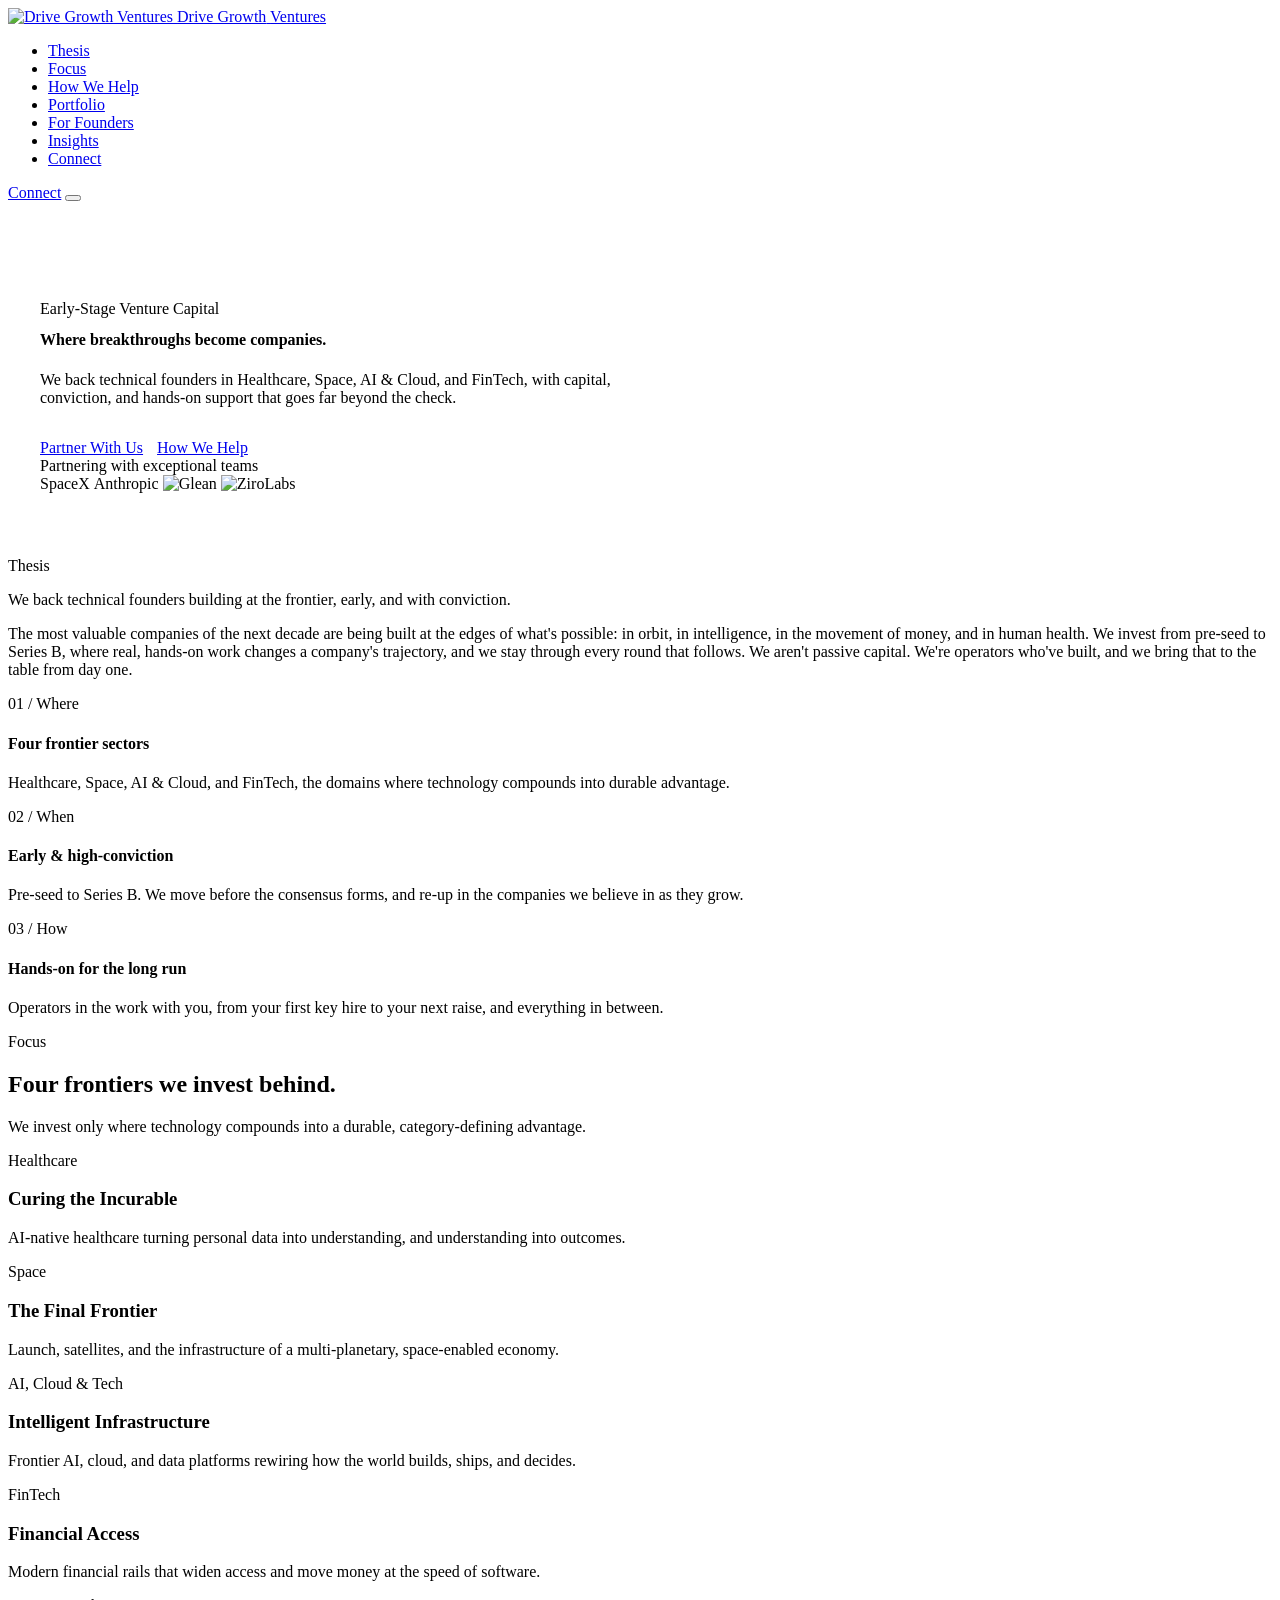
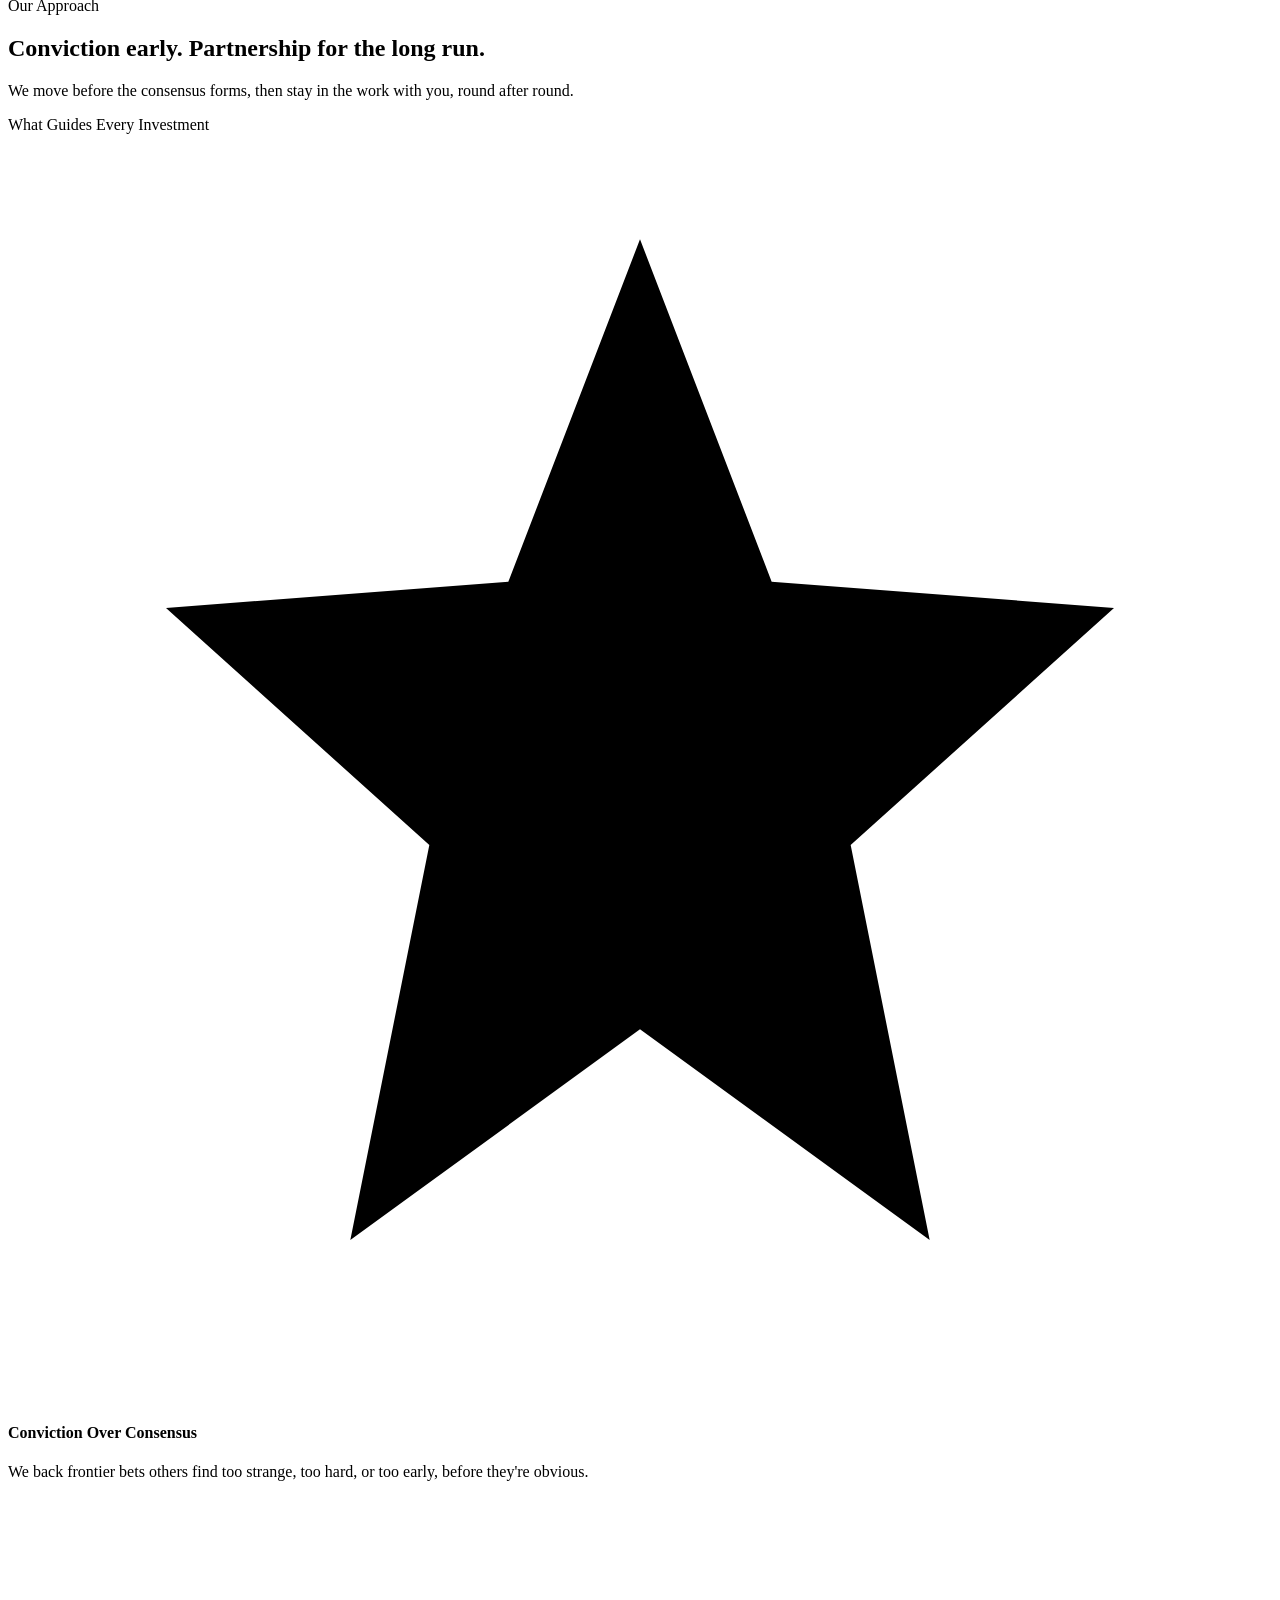
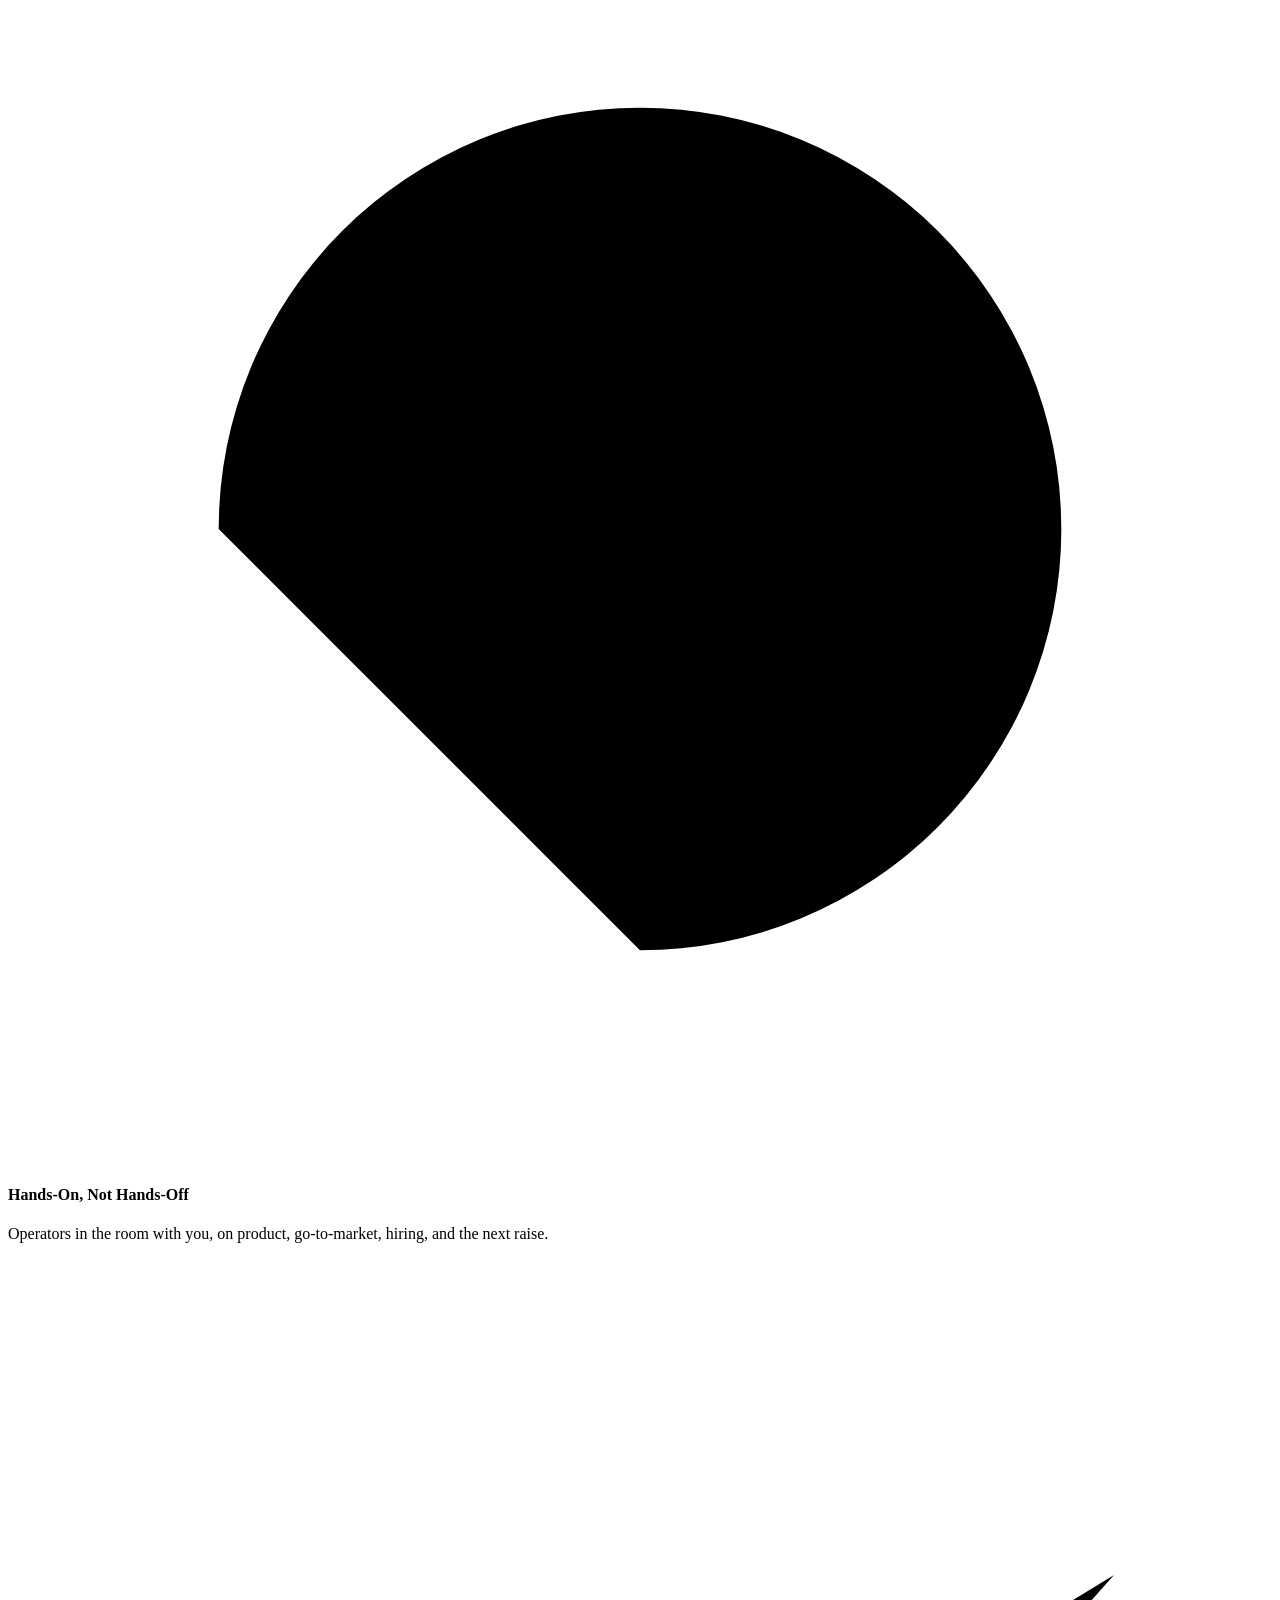
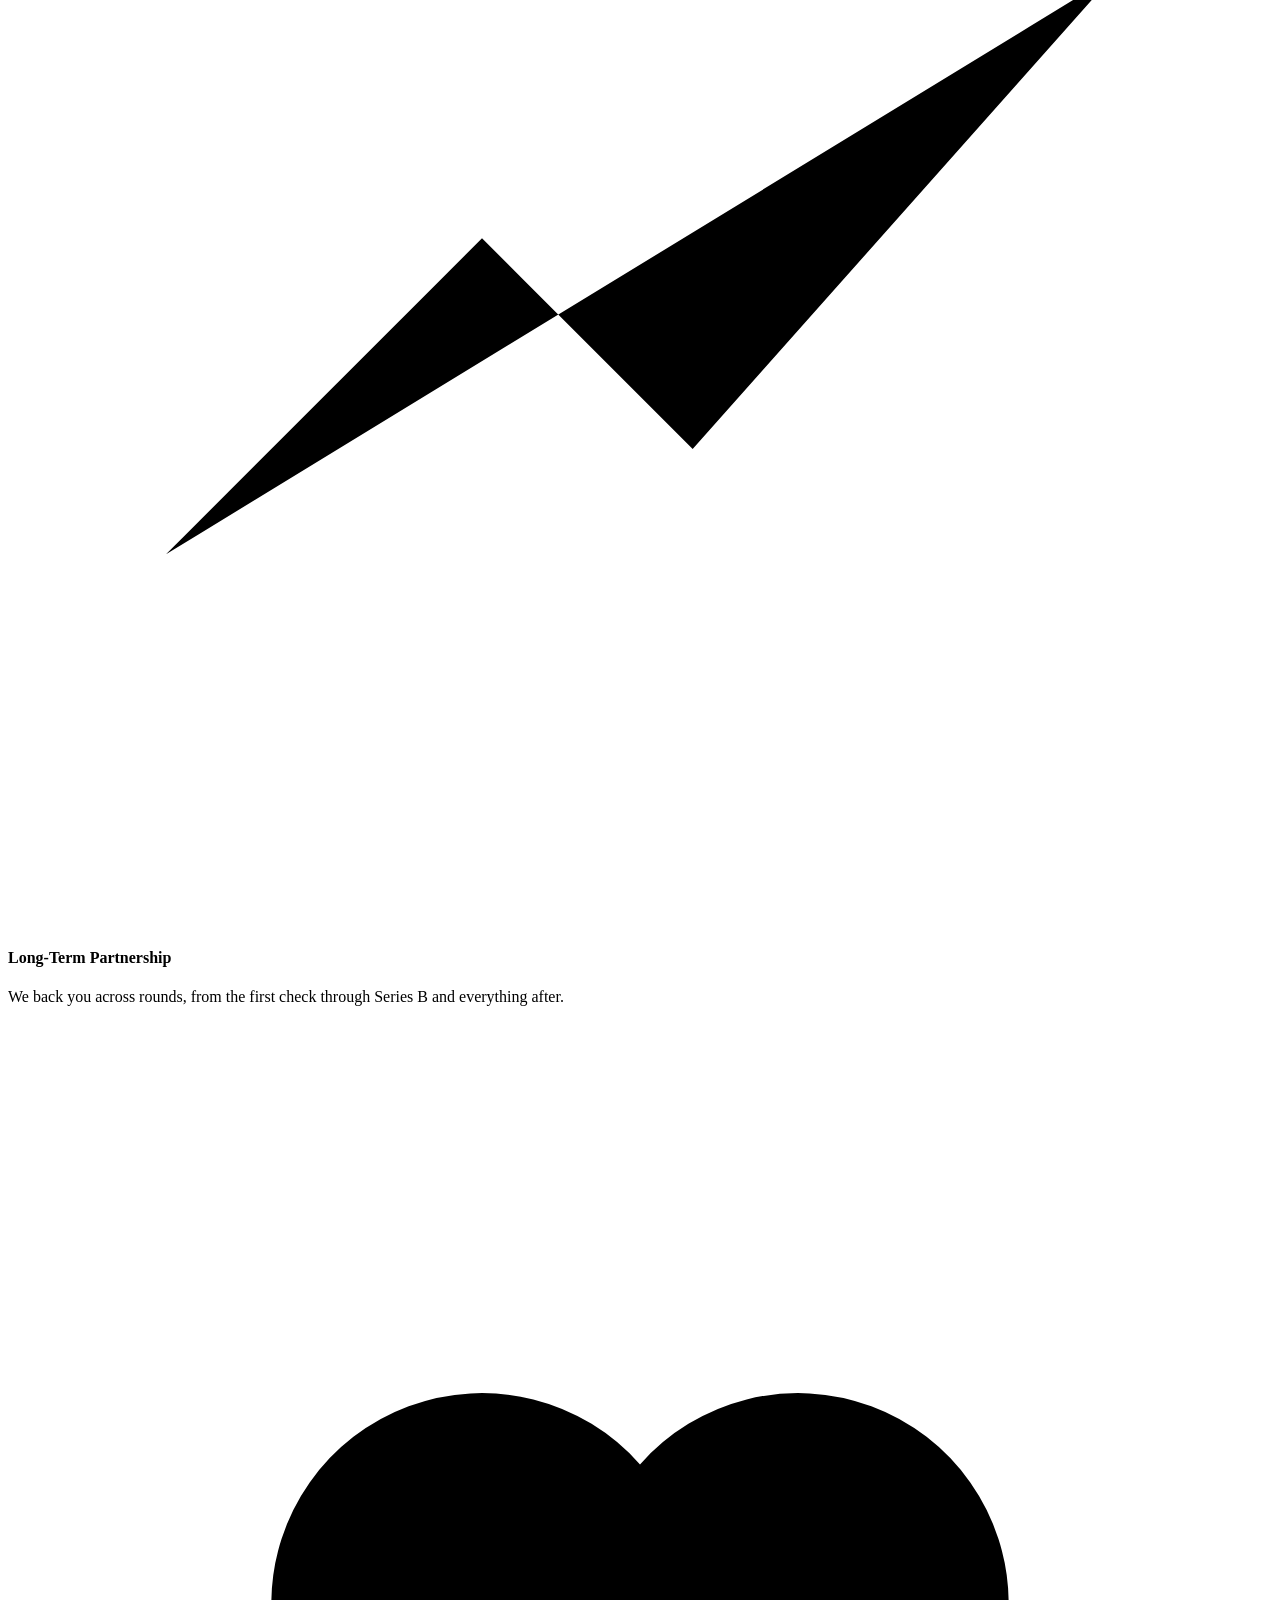
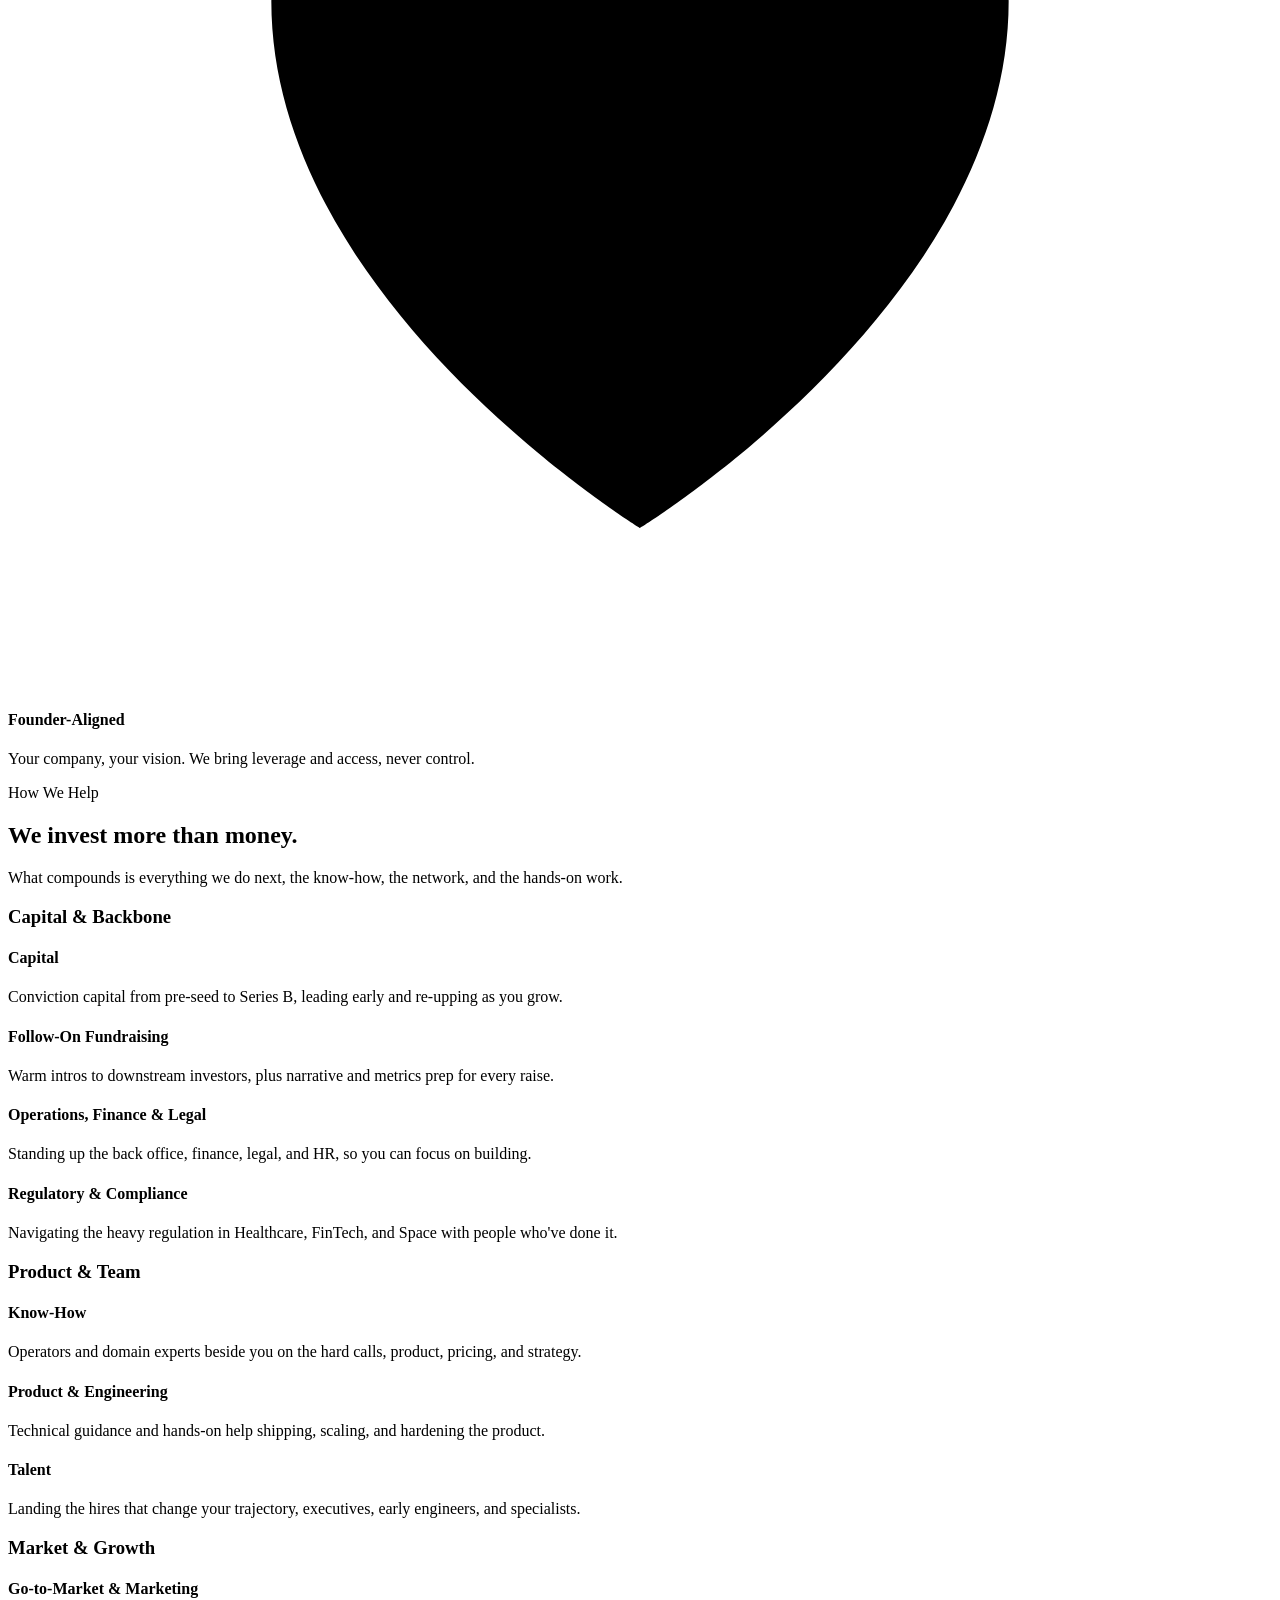
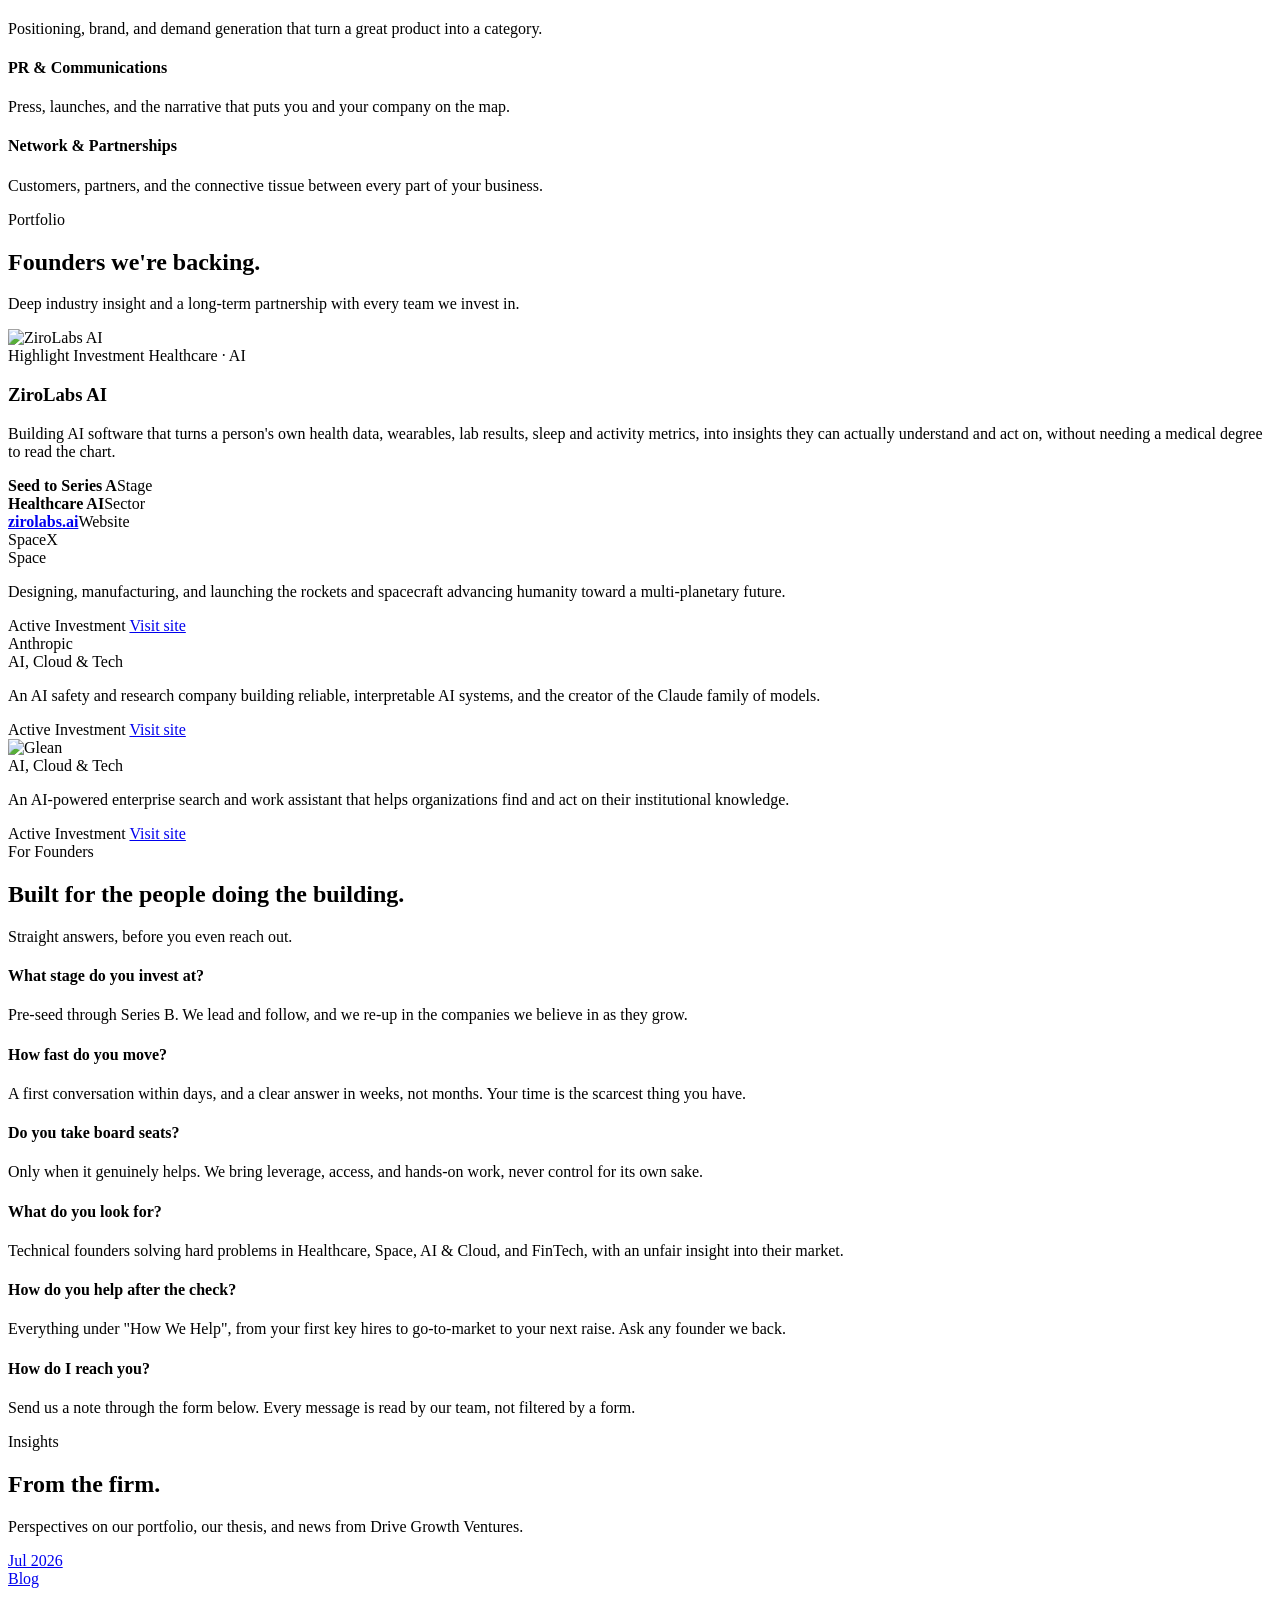
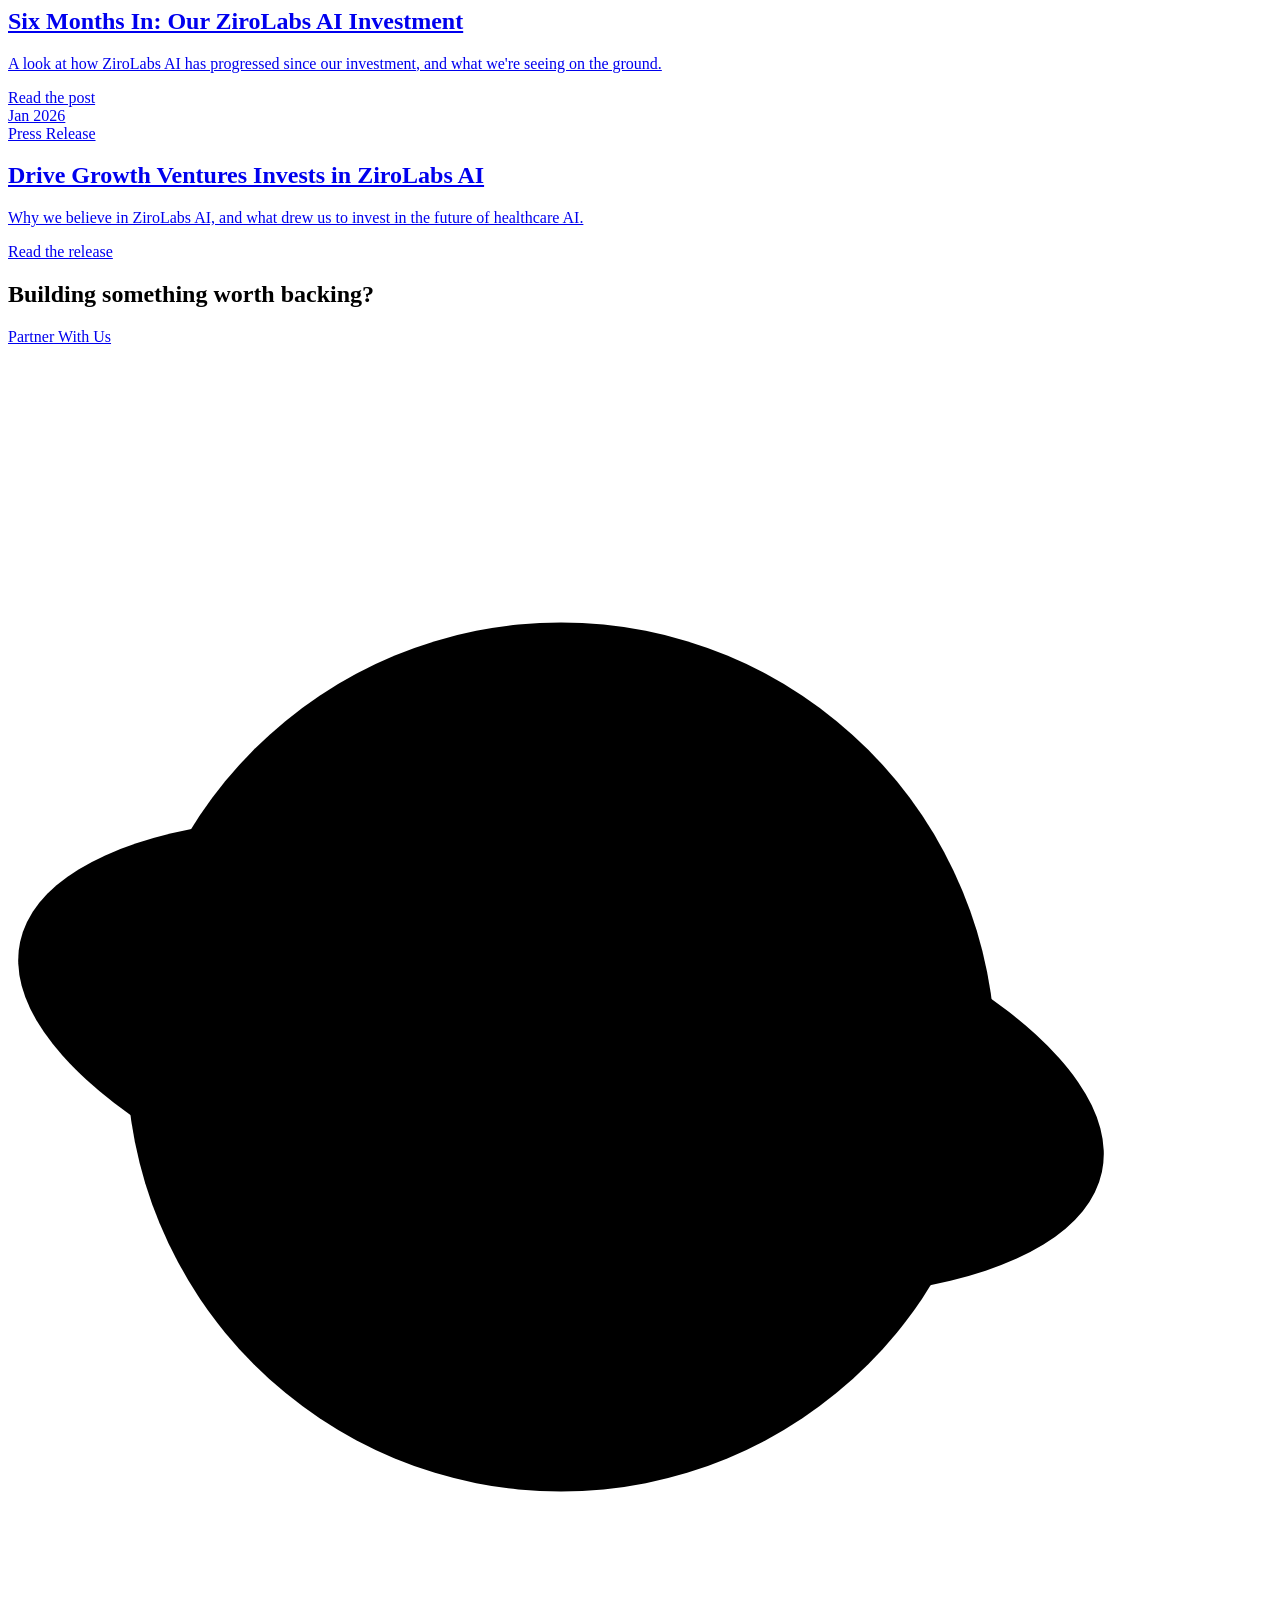
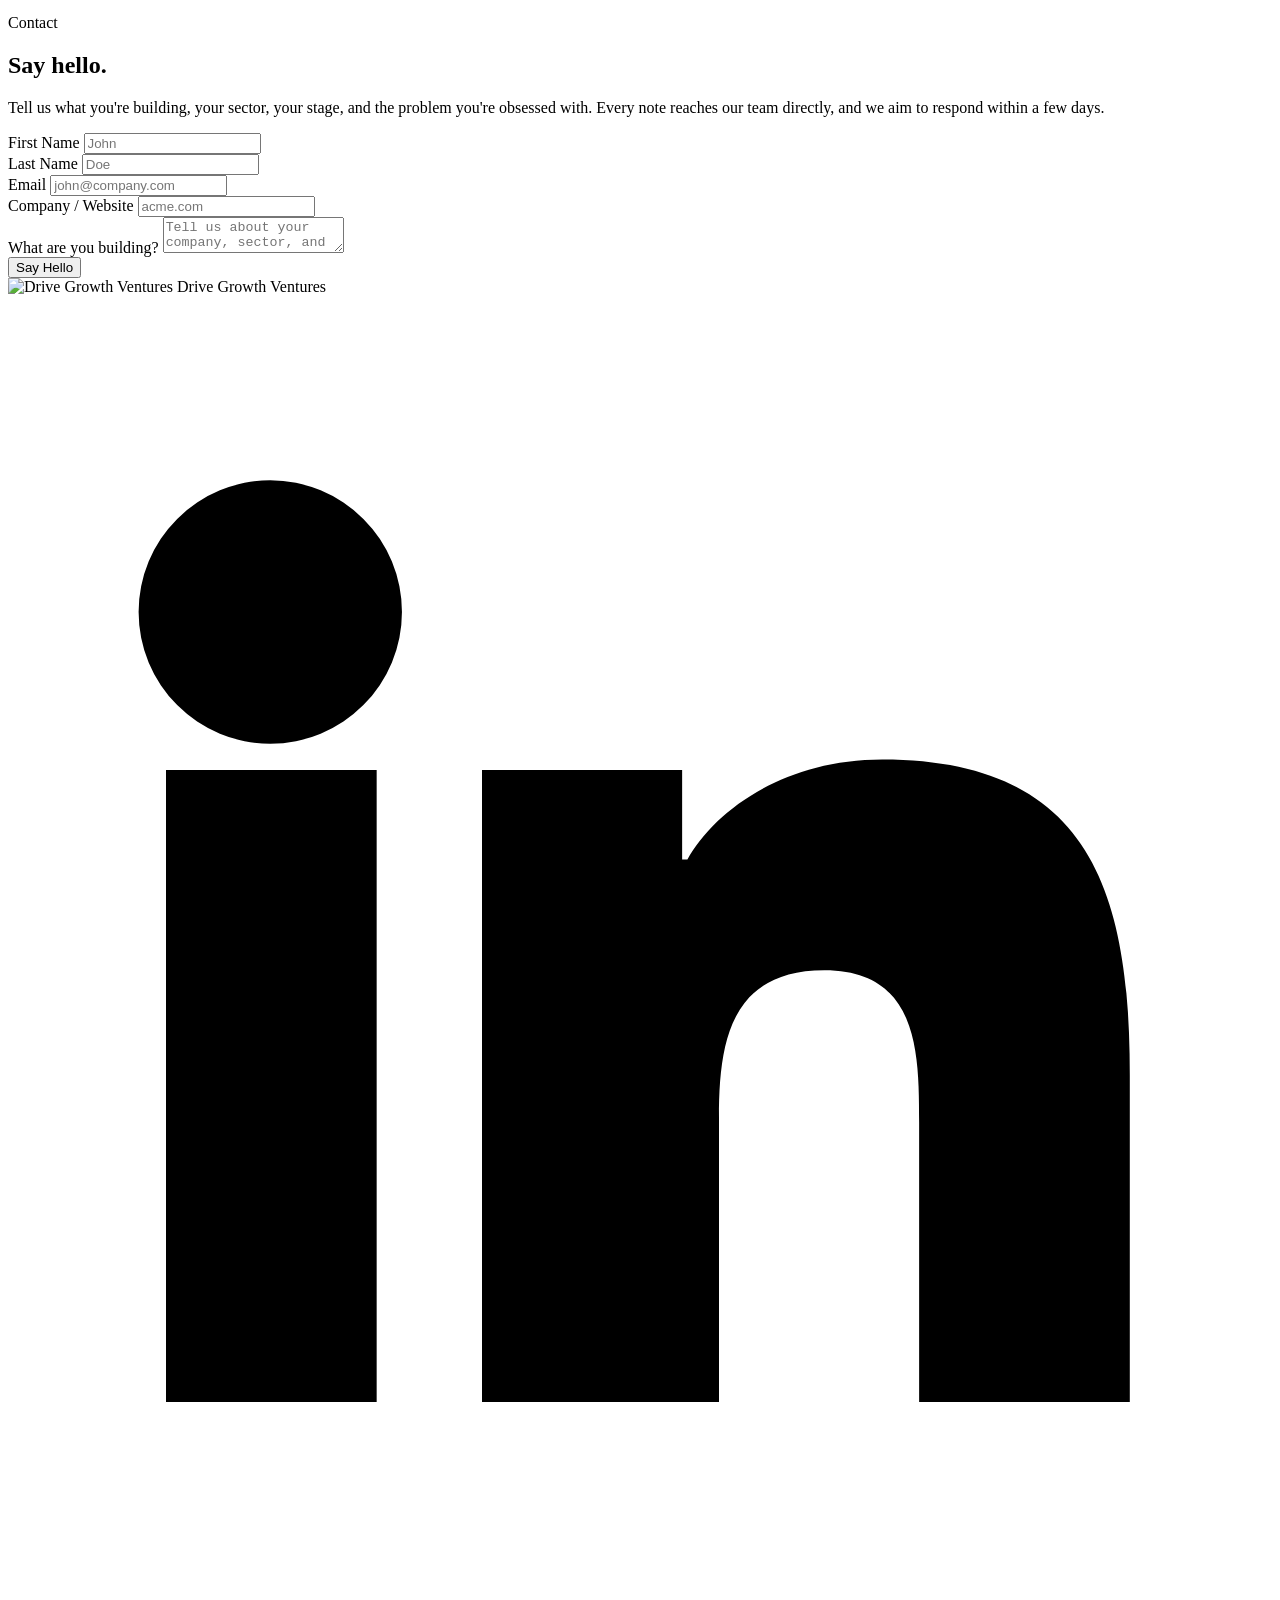
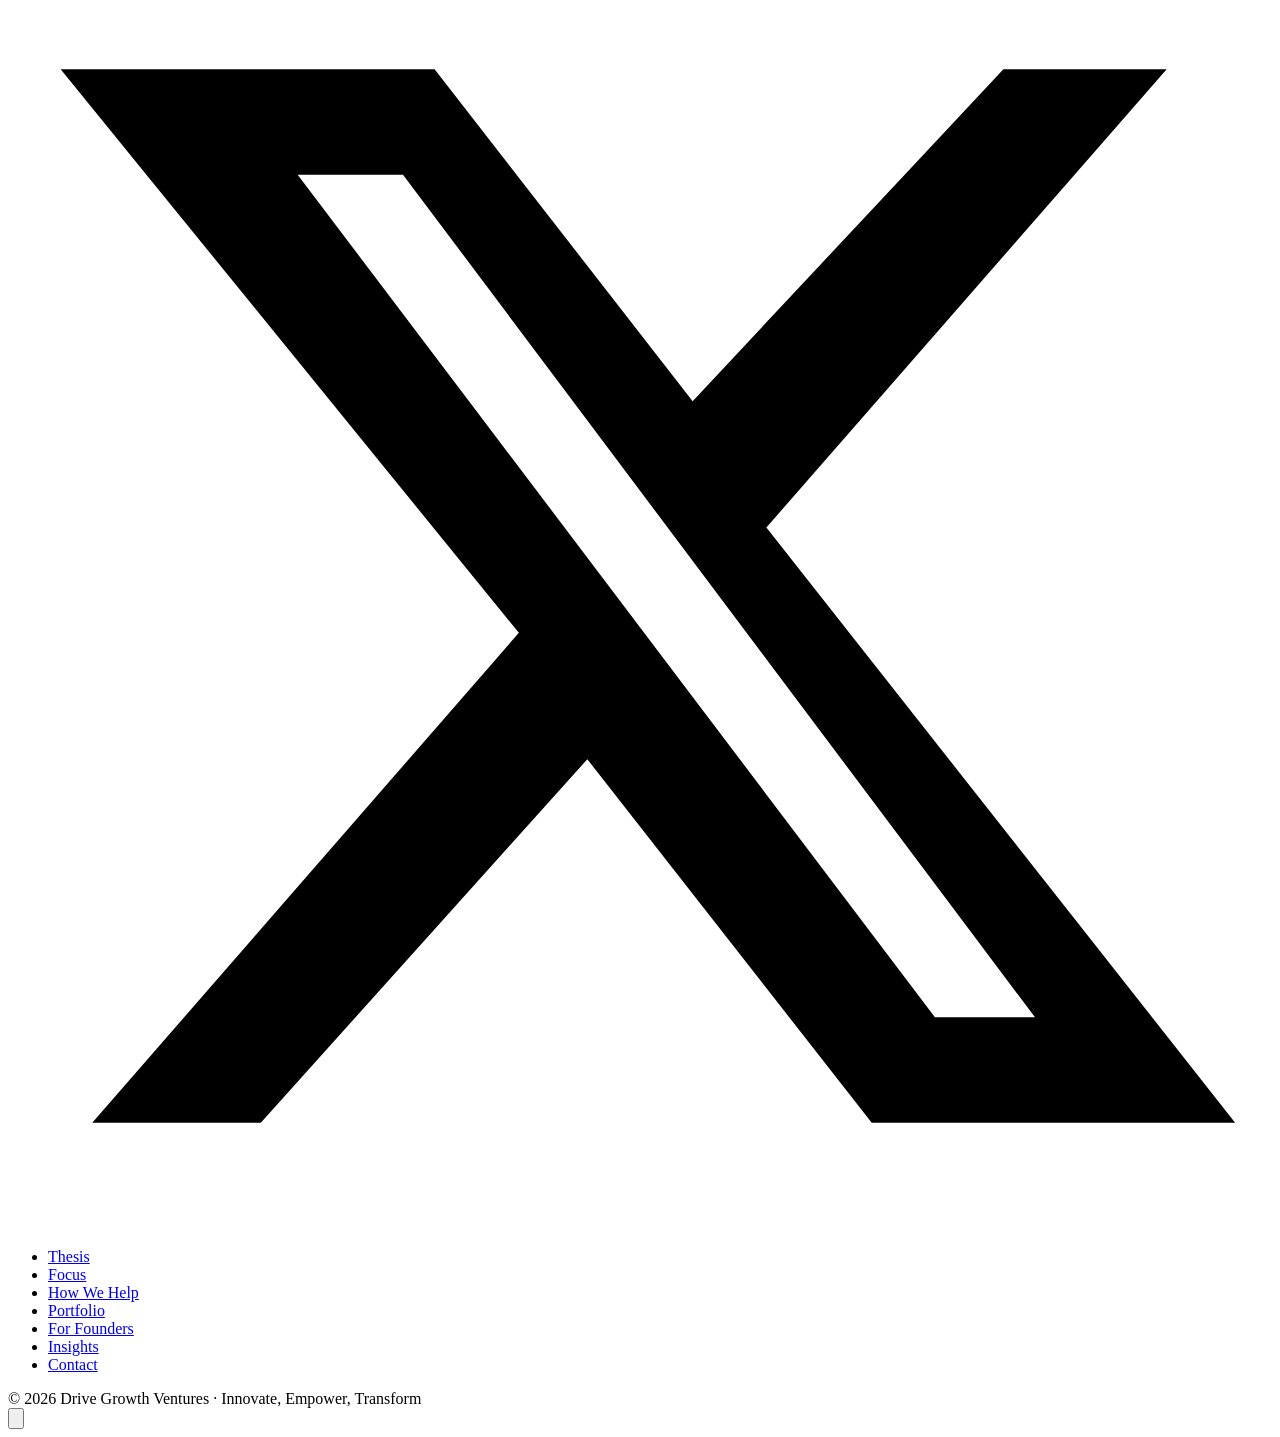
==== index.html @ 3be0151d "Auto-restore Vercel analytics script" ====
<!DOCTYPE html>
<html lang="en" data-theme="light"><head><meta charset="UTF-8">
<meta name="viewport" content="width=device-width, initial-scale=1.0">
<title>Drive Growth Ventures | Early-Stage Venture Capital</title>
<meta name="description" content="Drive Growth Ventures is an early-stage venture capital firm backing technical founders in Healthcare, Space, AI & Cloud, and FinTech, with capital, conviction, and hands-on support far beyond the check.">
<link rel="icon" type="image/png" href="favicon.png">
<link rel="apple-touch-icon" href="favicon.png">
<link rel="preconnect" href="https://fonts.googleapis.com/">
<link rel="preconnect" href="https://fonts.gstatic.com/" crossorigin="">
<link href="https://fonts.googleapis.com/css2?family=Roboto:wght@400;500;600;700;800&display=swap" rel="stylesheet">
<link rel="stylesheet" href="styles.css">
</head>
<body>
<div class="scroll-progress" style="width: 0%;"></div>

<header>
  <nav>
    <a href="#home" class="logo">
      <img src="phoenix.png" alt="Drive Growth Ventures" class="logo-mark">
      <span class="logo-text">
        <span class="l1">Drive Growth</span>
        <span class="l2">Ventures</span>
      </span>
    </a>
    <ul class="nav-links">
      <li><a href="#thesis">Thesis</a></li>
      <li><a href="#focus">Focus</a></li>
      <li><a href="#value">How We Help</a></li>
      <li><a href="#portfolio">Portfolio</a></li>
      <li><a href="#founders">For Founders</a></li>
      <li><a href="#insights">Insights</a></li>
      <li class="nav-cta-mobile"><a href="#contact">Connect</a></li>
    </ul>
    <div class="nav-actions">
      <a href="#contact" class="btn btn-outline btn-sm">Connect</a>
      <button class="menu-toggle" id="menuToggle" aria-label="Menu"><span></span></button>
    </div>
  </nav>
</header>

<main>

  <section class="hero" id="home" style="--mx: 70%; --my: 40%;">
    <div class="hero-glow"></div>
    <img class="hero-phoenix" src="phoenix.png" alt="" aria-hidden="true">
    <div class="container" style="padding:80px 32px 64px;">
      <div class="kicker-pill">Early-Stage Venture Capital</div>
      <h1 style="font-size:var(--fs-hero);max-width:740px;margin-bottom:22px;">Where breakthroughs become <span class="accent-grad">companies.</span></h1>
      <p class="lead" style="max-width:600px;margin-bottom:32px;">We back technical founders in Healthcare, Space, AI &amp; Cloud, and FinTech, with capital, conviction, and hands-on support that goes far beyond the check.</p>
      <div style="display:flex;gap:14px;flex-wrap:wrap;">
        <a href="#contact" class="btn btn-primary">Partner With Us</a>
        <a href="#value" class="btn btn-outline">How We Help</a>
      </div>
      <div class="hero-logos">
        <div class="hl-label">Partnering with exceptional teams</div>
        <div class="hl-row">
          <span class="hl-item"><img src="logo-spacex.svg" alt="" style="height:12px"><span class="hl-word">SpaceX</span></span>
          <span class="hl-item"><img src="logo-anthropic.svg" alt="" style="height:18px"><span class="hl-word">Anthropic</span></span>
          <span class="hl-item"><img src="logo-glean.png" alt="Glean" class="hl-glean"></span>
          <span class="hl-item"><img src="logo-zirolabs.png" alt="ZiroLabs" class="hl-ziro"></span>
        </div>
      </div>
    </div>
  </section>

  <section class="thesis" id="thesis">
    <div class="container">
      <div class="kicker"><span class="bar"></span><span>Thesis</span></div>
      <p class="thesis-statement">We back <span class="hl">technical founders</span> building at the frontier, early, and with conviction.</p>
      <p class="thesis-body">The most valuable companies of the next decade are being built at the edges of what's possible: in orbit, in intelligence, in the movement of money, and in human health. We invest from pre-seed to Series B, where real, hands-on work changes a company's trajectory, and we stay through every round that follows. We aren't passive capital. We're operators who've built, and we bring that to the table from day one.</p>
      <div class="thesis-pillars stagger-grid">
        <div class="thesis-pillar">
          <div class="tp-label">01 / Where</div>
          <h4>Four frontier sectors</h4>
          <p>Healthcare, Space, AI &amp; Cloud, and FinTech, the domains where technology compounds into durable advantage.</p>
        </div>
        <div class="thesis-pillar">
          <div class="tp-label">02 / When</div>
          <h4>Early &amp; high-conviction</h4>
          <p>Pre-seed to Series B. We move before the consensus forms, and re-up in the companies we believe in as they grow.</p>
        </div>
        <div class="thesis-pillar">
          <div class="tp-label">03 / How</div>
          <h4>Hands-on for the long run</h4>
          <p>Operators in the work with you, from your first key hire to your next raise, and everything in between.</p>
        </div>
      </div>
    </div>
  </section>

  <section class="about" id="focus" style="border-top:1px solid var(--border);">
    <div class="container">
      <div class="head-row fade-in visible">
        <div>
          <div class="kicker"><span class="bar"></span><span>Focus</span></div>
          <h2 class="section-title">Four frontiers we invest behind.</h2>
        </div>
        <p class="section-sub">We invest only where technology compounds into a durable, category-defining advantage.</p>
      </div>
      <div class="focus-grid stagger-grid">
        <div class="focus-cell tilt">
          <div class="focus-cell-media" style="background-image:url('https://images.unsplash.com/photo-1685997180450-242a65624238?fm=jpg&q=80&w=900&auto=format&fit=crop');"></div>
          <div class="focus-cell-inner">
            <div class="fc-label">Healthcare</div>
            <h3>Curing the Incurable</h3>
            <p>AI-native healthcare turning personal data into understanding, and understanding into outcomes.</p>
          </div>
        </div>
        <div class="focus-cell tilt">
          <div class="focus-cell-media" style="background-image:url('https://images.unsplash.com/photo-1457364887197-9150188c107b?fm=jpg&q=80&w=900&auto=format&fit=crop');"></div>
          <div class="focus-cell-inner">
            <div class="fc-label">Space</div>
            <h3>The Final Frontier</h3>
            <p>Launch, satellites, and the infrastructure of a multi-planetary, space-enabled economy.</p>
          </div>
        </div>
        <div class="focus-cell tilt">
          <div class="focus-cell-media" style="background-image:url('https://images.unsplash.com/photo-1558494949-ef010cbdcc31?fm=jpg&q=80&w=900&auto=format&fit=crop');"></div>
          <div class="focus-cell-inner">
            <div class="fc-label">AI, Cloud &amp; Tech</div>
            <h3>Intelligent Infrastructure</h3>
            <p>Frontier AI, cloud, and data platforms rewiring how the world builds, ships, and decides.</p>
          </div>
        </div>
        <div class="focus-cell tilt">
          <div class="focus-cell-media" style="background-image:url('https://images.unsplash.com/photo-1767424412548-1a1ac7f4b9bc?fm=jpg&q=80&w=900&auto=format&fit=crop');"></div>
          <div class="focus-cell-inner">
            <div class="fc-label">FinTech</div>
            <h3>Financial Access</h3>
            <p>Modern financial rails that widen access and move money at the speed of software.</p>
          </div>
        </div>
      </div>
    </div>
  </section>

  <section class="photo-band photo-band-lg">
    <div class="photo-band-media" data-parallax="" style="background-image: url('https://images.unsplash.com/photo-1755047170443-e517c540f08a?fm=jpg&q=80&w=2000&auto=format&fit=crop');"></div>
    <div class="photo-band-overlay"></div>
    <div class="container photo-band-content">
      <div class="kicker"><span class="bar"></span><span>Our Approach</span></div>
      <h2>Conviction early. Partnership for the long run.</h2>
      <p>We move before the consensus forms, then stay in the work with you, round after round.</p>
      <div class="approach-label">What Guides Every Investment</div>
      <div class="approach-list stagger-grid">
        <div class="approach-item">
          <div class="approach-icon"><svg viewBox="0 0 24 24"><path d="M12 2l2.5 6.5L21 9l-5 4.5L17.5 21 12 17l-5.5 4L8 13.5 3 9l6.5-.5z"></path></svg></div>
          <h4>Conviction Over Consensus</h4>
          <p>We back frontier bets others find too strange, too hard, or too early, before they're obvious.</p>
        </div>
        <div class="approach-item">
          <div class="approach-icon"><svg viewBox="0 0 24 24"><path d="M12 20a8 8 0 1 0-8-8M12 20v-4M12 20H8M4 12l2-2M4 12l2 2"></path></svg></div>
          <h4>Hands-On, Not Hands-Off</h4>
          <p>Operators in the room with you, on product, go-to-market, hiring, and the next raise.</p>
        </div>
        <div class="approach-item">
          <div class="approach-icon"><svg viewBox="0 0 24 24"><path d="M3 17l6-6 4 4 8-9M21 6v5M21 6h-5"></path></svg></div>
          <h4>Long-Term Partnership</h4>
          <p>We back you across rounds, from the first check through Series B and everything after.</p>
        </div>
        <div class="approach-item">
          <div class="approach-icon"><svg viewBox="0 0 24 24"><path d="M12 21s-7-4.3-7-10a4 4 0 0 1 7-2.6A4 4 0 0 1 19 11c0 5.7-7 10-7 10z"></path></svg></div>
          <h4>Founder-Aligned</h4>
          <p>Your company, your vision. We bring leverage and access, never control.</p>
        </div>
      </div>
    </div>
  </section>

  <section class="value" id="value">
    <div class="container">
      <div class="head-row fade-in">
        <div>
          <div class="kicker"><span class="bar"></span><span>How We Help</span></div>
          <h2 class="section-title">We invest more than money.</h2>
        </div>
        <p class="section-sub">What compounds is everything we do next, the know-how, the network, and the hands-on work.</p>
      </div>
      <div class="help-cols stagger-grid">

        <div class="help-col">
          <div class="hc-head"><span class="bar"></span><h3>Capital &amp; Backbone</h3></div>
          <div class="help-item">
                        <div><h4>Capital</h4><p>Conviction capital from pre-seed to Series B, leading early and re-upping as you grow.</p></div>
          </div>
          <div class="help-item">
                        <div><h4>Follow-On Fundraising</h4><p>Warm intros to downstream investors, plus narrative and metrics prep for every raise.</p></div>
          </div>
          <div class="help-item">
                        <div><h4>Operations, Finance &amp; Legal</h4><p>Standing up the back office, finance, legal, and HR, so you can focus on building.</p></div>
          </div>
          <div class="help-item">
                        <div><h4>Regulatory &amp; Compliance</h4><p>Navigating the heavy regulation in Healthcare, FinTech, and Space with people who've done it.</p></div>
          </div>
        </div>

        <div class="help-col">
          <div class="hc-head"><span class="bar"></span><h3>Product &amp; Team</h3></div>
          <div class="help-item">
                        <div><h4>Know-How</h4><p>Operators and domain experts beside you on the hard calls, product, pricing, and strategy.</p></div>
          </div>
          <div class="help-item">
                        <div><h4>Product &amp; Engineering</h4><p>Technical guidance and hands-on help shipping, scaling, and hardening the product.</p></div>
          </div>
          <div class="help-item">
                        <div><h4>Talent</h4><p>Landing the hires that change your trajectory, executives, early engineers, and specialists.</p></div>
          </div>
        </div>

        <div class="help-col">
          <div class="hc-head"><span class="bar"></span><h3>Market &amp; Growth</h3></div>
          <div class="help-item">
                        <div><h4>Go-to-Market &amp; Marketing</h4><p>Positioning, brand, and demand generation that turn a great product into a category.</p></div>
          </div>
          <div class="help-item">
                        <div><h4>PR &amp; Communications</h4><p>Press, launches, and the narrative that puts you and your company on the map.</p></div>
          </div>
          <div class="help-item">
                        <div><h4>Network &amp; Partnerships</h4><p>Customers, partners, and the connective tissue between every part of your business.</p></div>
          </div>
        </div>

      </div>
    </div>
  </section>

  <section class="portfolio" id="portfolio">
    <div class="container">
      <div class="head-row fade-in">
        <div>
          <div class="kicker"><span class="bar"></span><span>Portfolio</span></div>
          <h2 class="section-title">Founders we're backing.</h2>
        </div>
        <p class="section-sub">Deep industry insight and a long-term partnership with every team we invest in.</p>
      </div>

      <div class="featured featured-logo fade-in">
        <div class="fl-brand">
          <img src="logo-zirolabs.png" alt="ZiroLabs AI" class="fl-logo">
        </div>
        <div class="fl-content">
          <span class="featured-tag">Highlight Investment</span>
          <span class="sector">Healthcare · AI</span>
          <h3>ZiroLabs AI</h3>
          <p>Building AI software that turns a person's own health data, wearables, lab results, sleep and activity metrics, into insights they can actually understand and act on, without needing a medical degree to read the chart.</p>
          <div class="featured-meta">
            <div><strong>Seed to Series A</strong>Stage</div>
            <div><strong>Healthcare AI</strong>Sector</div>
            <div><a href="https://zirolabs.ai/" target="_blank" rel="noopener"><strong>zirolabs.ai</strong></a>Website</div>
          </div>
        </div>
      </div>

      <div class="portfolio-grid stagger-grid">
        <div class="port-card tilt">
          <div class="port-logo"><span class="blogo"><img class="blogo-mark" src="logo-spacex.svg" alt="" style="height:17px"><span class="blogo-word">SpaceX</span></span></div>
          <span class="sector">Space</span>
          <p>Designing, manufacturing, and launching the rockets and spacecraft advancing humanity toward a multi-planetary future.</p>
          <div class="port-stage">Active Investment <a href="https://www.spacex.com/" target="_blank" rel="noopener" class="port-visit">Visit site</a></div>
        </div>
        <div class="port-card tilt">
          <div class="port-logo"><span class="blogo"><img class="blogo-mark" src="logo-anthropic.svg" alt="" style="height:30px"><span class="blogo-word">Anthropic</span></span></div>
          <span class="sector">AI, Cloud &amp; Tech</span>
          <p>An AI safety and research company building reliable, interpretable AI systems, and the creator of the Claude family of models.</p>
          <div class="port-stage">Active Investment <a href="https://www.anthropic.com/" target="_blank" rel="noopener" class="port-visit">Visit site</a></div>
        </div>
        <div class="port-card tilt">
          <div class="port-logo"><span class="blogo"><img class="blogo-mark" src="logo-glean.png" alt="Glean" style="height:30px"></span></div>
          <span class="sector">AI, Cloud &amp; Tech</span>
          <p>An AI-powered enterprise search and work assistant that helps organizations find and act on their institutional knowledge.</p>
          <div class="port-stage">Active Investment <a href="https://www.glean.com/" target="_blank" rel="noopener" class="port-visit">Visit site</a></div>
        </div>
      </div>
    </div>
  </section>

  <section class="founders" id="founders">
    <div class="container">
      <div class="head-row fade-in">
        <div>
          <div class="kicker"><span class="bar"></span><span>For Founders</span></div>
          <h2 class="section-title">Built for the people doing the building.</h2>
        </div>
        <p class="section-sub">Straight answers, before you even reach out.</p>
      </div>
      <div class="faq fade-in">
        <div class="faq-item">
          <h4>What stage do you invest at?</h4>
          <p>Pre-seed through Series B. We lead and follow, and we re-up in the companies we believe in as they grow.</p>
        </div>
        <div class="faq-item">
          <h4>How fast do you move?</h4>
          <p>A first conversation within days, and a clear answer in weeks, not months. Your time is the scarcest thing you have.</p>
        </div>
        <div class="faq-item">
          <h4>Do you take board seats?</h4>
          <p>Only when it genuinely helps. We bring leverage, access, and hands-on work, never control for its own sake.</p>
        </div>
        <div class="faq-item">
          <h4>What do you look for?</h4>
          <p>Technical founders solving hard problems in Healthcare, Space, AI &amp; Cloud, and FinTech, with an unfair insight into their market.</p>
        </div>
        <div class="faq-item">
          <h4>How do you help after the check?</h4>
          <p>Everything under "How We Help", from your first key hires to go-to-market to your next raise. Ask any founder we back.</p>
        </div>
        <div class="faq-item">
          <h4>How do I reach you?</h4>
          <p>Send us a note through the form below. Every message is read by our team, not filtered by a form.</p>
        </div>
      </div>
    </div>
  </section>

  <section class="insights" id="insights">
    <div class="container">
      <div class="head-row fade-in">
        <div>
          <div class="kicker"><span class="bar"></span><span>Insights</span></div>
          <h2 class="section-title">From the firm.</h2>
        </div>
        <p class="section-sub">Perspectives on our portfolio, our thesis, and news from Drive Growth Ventures.</p>
      </div>
      <div class="post-list stagger-grid">
        <a href="blog-zirolabs-update.html" class="post-row">
          <div class="post-date">Jul 2026</div>
          <div>
            <span class="tag">Blog</span>
            <h2>Six Months In: Our ZiroLabs AI Investment</h2>
            <p>A look at how ZiroLabs AI has progressed since our investment, and what we're seeing on the ground.</p>
            <span class="read-more">Read the post</span>
          </div>
        </a>
        <a href="news-zirolabs-investment.html" class="post-row">
          <div class="post-date">Jan 2026</div>
          <div>
            <span class="tag">Press Release</span>
            <h2>Drive Growth Ventures Invests in ZiroLabs AI</h2>
            <p>Why we believe in ZiroLabs AI, and what drew us to invest in the future of healthcare AI.</p>
            <span class="read-more">Read the release</span>
          </div>
        </a>
      </div>
    </div>
  </section>

  <section class="cta-band">
    <div class="container">
      <div class="cta-inner cta-inner-color fade-in">
        <div class="cta-content">
          <h2>Building something worth backing?</h2>
          <a href="#contact" class="btn btn-primary">Partner With Us</a>
        </div>
      </div>
    </div>
  </section>

  <section class="contact" id="contact">
    <svg class="contact-graphic" viewBox="0 0 320 320" aria-hidden="true">
      <ellipse class="orbit" cx="140" cy="180" rx="110" ry="110"></ellipse>
      <ellipse class="orbit-accent" cx="140" cy="180" rx="140" ry="55" transform="rotate(12 140 180)"></ellipse>
      <circle class="node" cx="250" cy="210" r="3.5"></circle>
      <circle class="node" cx="55" cy="140" r="3"></circle>
    </svg>
    <div class="container">
      <div class="contact-grid">
        <div class="contact-left fade-in">
          <div class="contact-left-top">
            <div class="kicker"><span class="bar"></span><span>Contact</span></div>
            <h2 class="section-title">Say hello.</h2>
            <p>Tell us what you're building, your sector, your stage, and the problem you're obsessed with. Every note reaches our team directly, and we aim to respond within a few days.</p>
          </div>
        </div>
        <div class="contact-right fade-in">
          <form id="contactForm" action="https://formsubmit.co/devang24@gmail.com" method="POST">
            <div class="form-row">
              <div class="field">
                <label>First Name</label>
                <input type="text" name="First Name" placeholder="John" required="">
              </div>
              <div class="field">
                <label>Last Name</label>
                <input type="text" name="Last Name" placeholder="Doe" required="">
              </div>
            </div>
            <div class="field">
              <label>Email</label>
              <input type="email" name="Email" placeholder="john@company.com" required="">
            </div>
            <div class="field">
              <label>Company / Website</label>
              <input type="text" name="Company / Website" placeholder="acme.com" required="">
            </div>
            <div class="field">
              <label>What are you building?</label>
              <textarea name="Message" placeholder="Tell us about your company, sector, and stage"></textarea>
            </div>
            <input type="text" name="_honey" tabindex="-1" autocomplete="off" style="display:none">
            <input type="hidden" name="_subject" value="New inquiry from drivegrowthventures.com">
            <input type="hidden" name="_captcha" value="false">
            <input type="hidden" name="_template" value="table">
            <button type="submit" class="submit-btn">Say Hello</button>
          </form>
          <p id="formStatus" role="status" aria-live="polite" style="margin-top:14px;font-size:var(--fs-body-sm);color:var(--purple-dark);font-weight:600;display:none;"></p>
        </div>
      </div>
    </div>
  </section>

</main>

<footer>
  <div class="container">
    <div class="footer-logo">
      <img src="phoenix.png" alt="Drive Growth Ventures" class="footer-logo-mark">
      <span class="footer-logo-text">
        <span class="l1">Drive Growth</span>
        <span class="l2">Ventures</span>
      </span>
    </div>
    <div class="footer-social">
      <a href="https://www.linkedin.com/company/drive-growth-ventures/" aria-label="LinkedIn" target="_blank" rel="noopener"><svg viewBox="0 0 24 24"><path d="M4.98 3.5a2.5 2.5 0 1 1 0 5 2.5 2.5 0 0 1 0-5zM3 9h4v12H3zM9 9h3.8v1.7h.1c.5-.9 1.8-1.9 3.7-1.9 4 0 4.7 2.6 4.7 6V21h-4v-5.3c0-1.3 0-2.9-1.8-2.9s-2 1.4-2 2.8V21H9z"></path></svg></a>
      <a href="https://x.com/" aria-label="X (Twitter)" target="_blank" rel="noopener"><svg viewBox="0 0 24 24"><path d="M18.9 2H22l-7.6 8.7L23.3 22h-6.9l-5.4-6.9L4.8 22H1.6l8.1-9.3L1 2h7.1l4.9 6.3zM17.6 20h1.9L7.5 4H5.5z"></path></svg></a>
    </div>
    <ul class="footer-links">
      <li><a href="#thesis">Thesis</a></li>
      <li><a href="#focus">Focus</a></li>
      <li><a href="#value">How We Help</a></li>
      <li><a href="#portfolio">Portfolio</a></li>
      <li><a href="#founders">For Founders</a></li>
      <li><a href="#insights">Insights</a></li>
      <li><a href="#contact">Contact</a></li>
    </ul>
    <div class="footer-bottom">
      <span>© 2026 Drive Growth Ventures · Innovate, Empower, Transform</span>
    </div>
  </div>
</footer>

<button class="back-to-top" aria-label="Back to top">
  <svg viewBox="0 0 24 24"><line x1="12" y1="19" x2="12" y2="5"></line><polyline points="5 12 12 5 19 12"></polyline></svg>
</button>
<script src="site.js"></script>
<script>
(function () {
  var form = document.getElementById('contactForm');
  if (!form) return;
  var btn = form.querySelector('.submit-btn');
  var status = document.getElementById('formStatus');
  form.addEventListener('submit', function (e) {
    e.preventDefault();
    var honey = form.querySelector('[name="_honey"]');
    if (honey && honey.value) return;
    var original = btn.textContent;
    btn.disabled = true;
    btn.textContent = 'Sending…';
    fetch('https://formsubmit.co/ajax/devang24@gmail.com', {
      method: 'POST',
      headers: { 'Content-Type': 'application/json', 'Accept': 'application/json' },
      body: JSON.stringify({
        'First Name': form['First Name'].value,
        'Last Name': form['Last Name'].value,
        'Email': form['Email'].value,
        'Company / Website': form['Company / Website'].value,
        'Message': form['Message'].value,
        '_subject': 'New inquiry from drivegrowthventures.com'
      })
    }).then(function (r) { return r.json(); }).then(function () {
      btn.textContent = 'Message Sent';
      form.reset();
      if (status) { status.textContent = 'Thanks — your message is on its way. We’ll be in touch soon.'; status.style.display = 'block'; }
    }).catch(function () {
      btn.disabled = false;
      btn.textContent = original;
      if (status) { status.textContent = 'Something went wrong. Please email us directly at devang24@gmail.com.'; status.style.color = 'var(--gold-dark)'; status.style.display = 'block'; }
    });
  });
})();
</script>
<script defer src="/_vercel/insights/script.js"></script><script defer src="/events.js"></script></body></html>
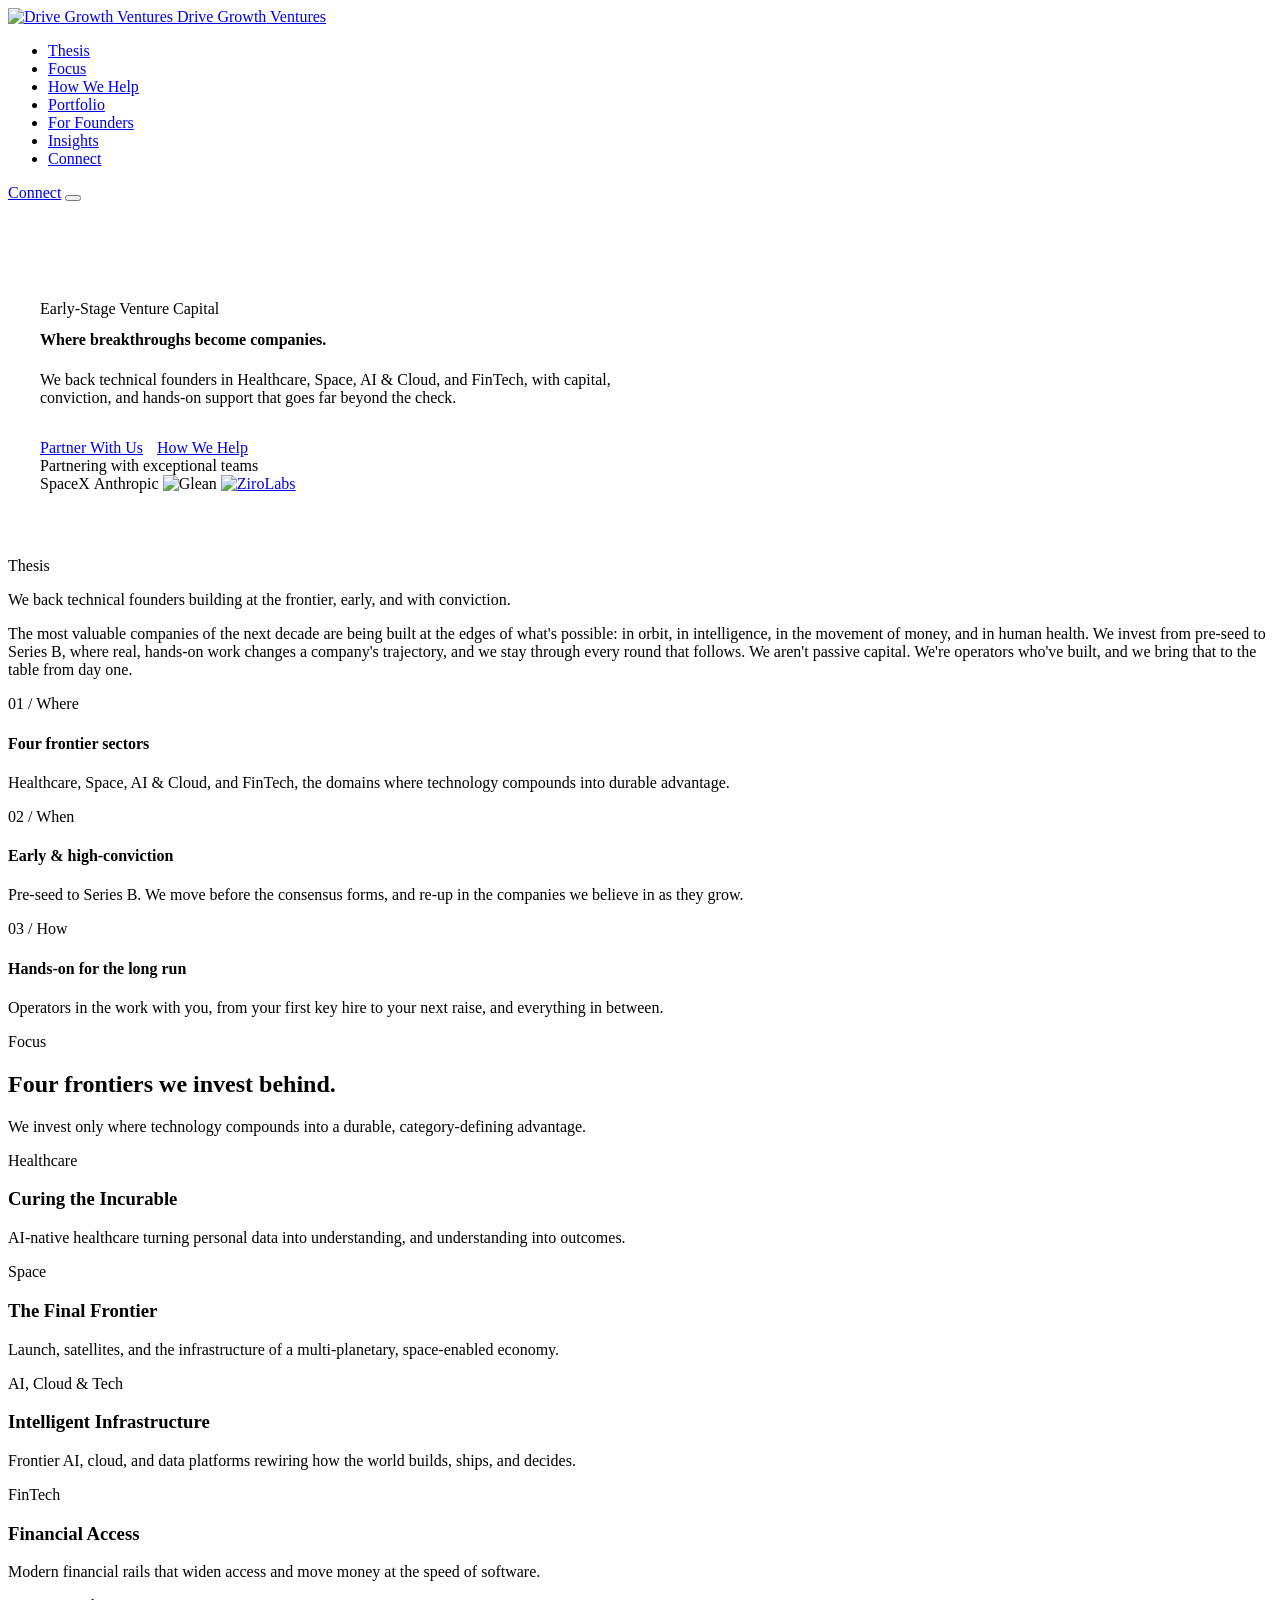
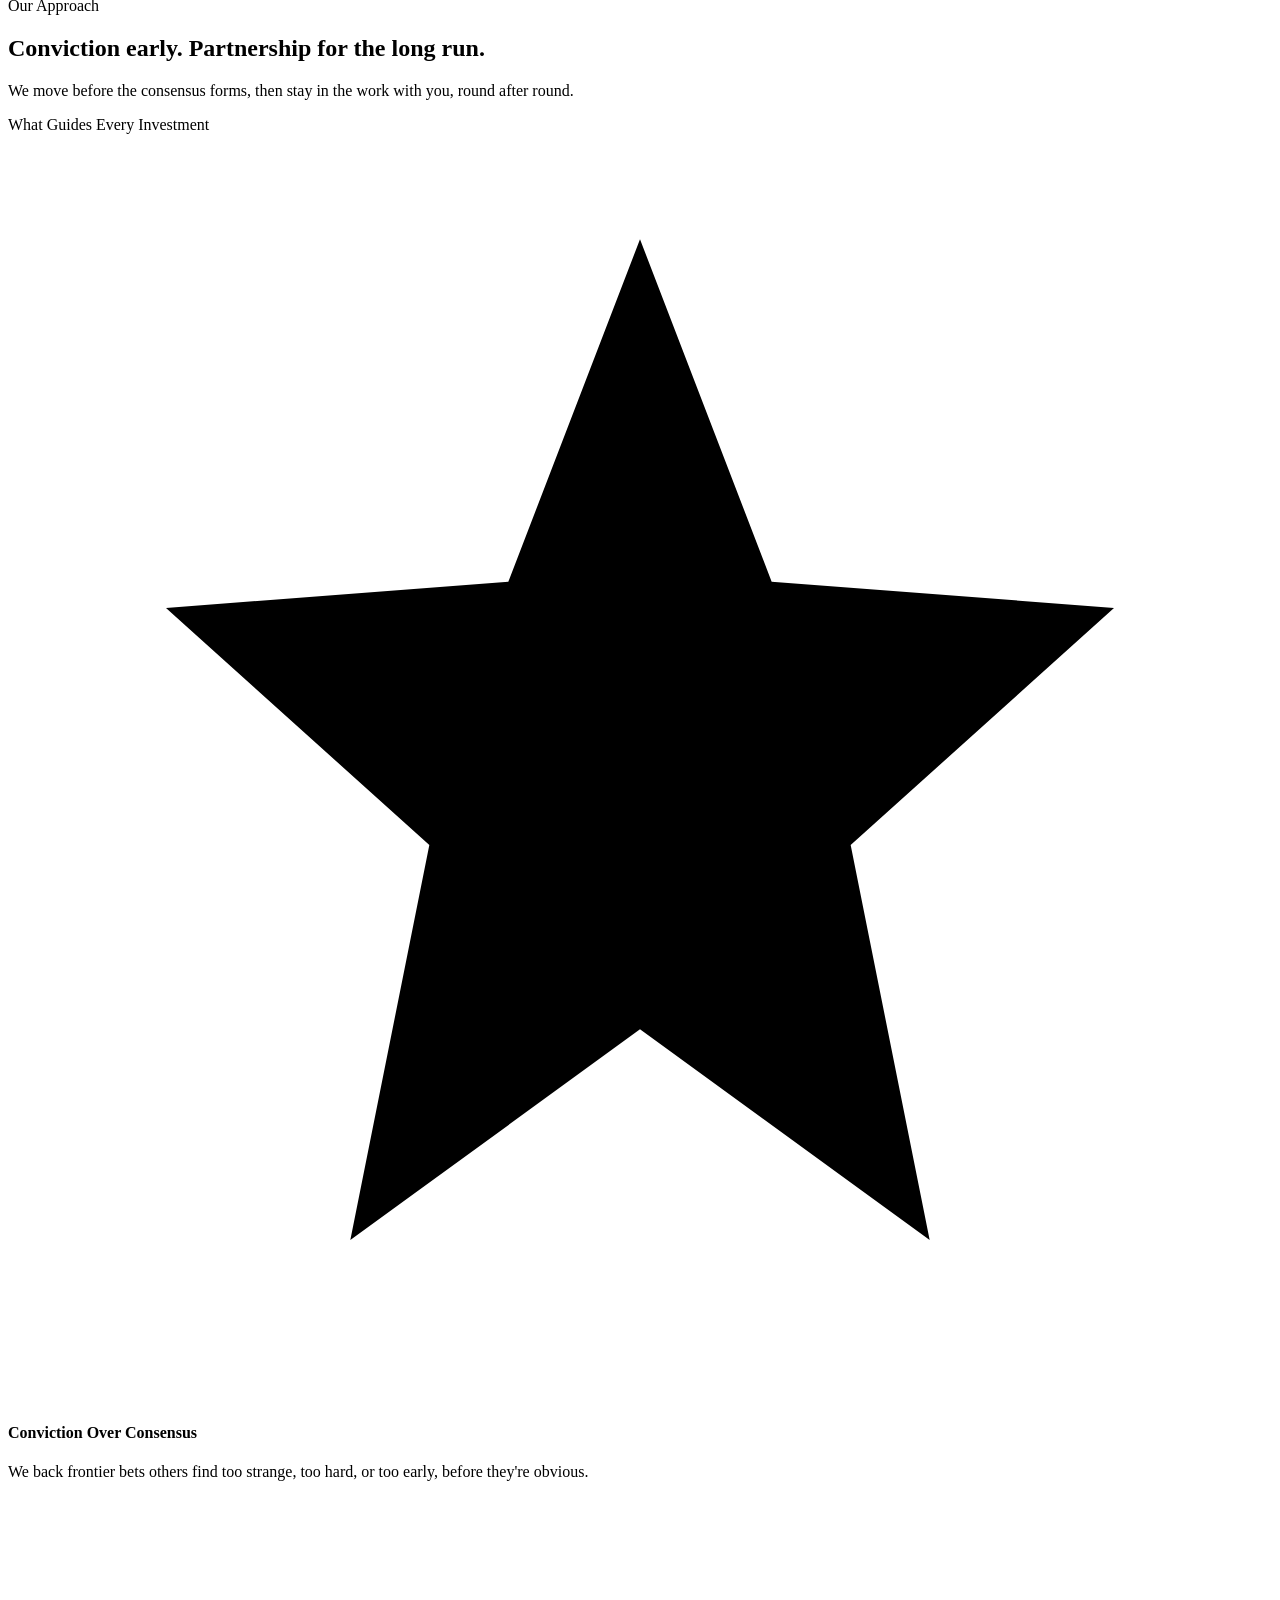
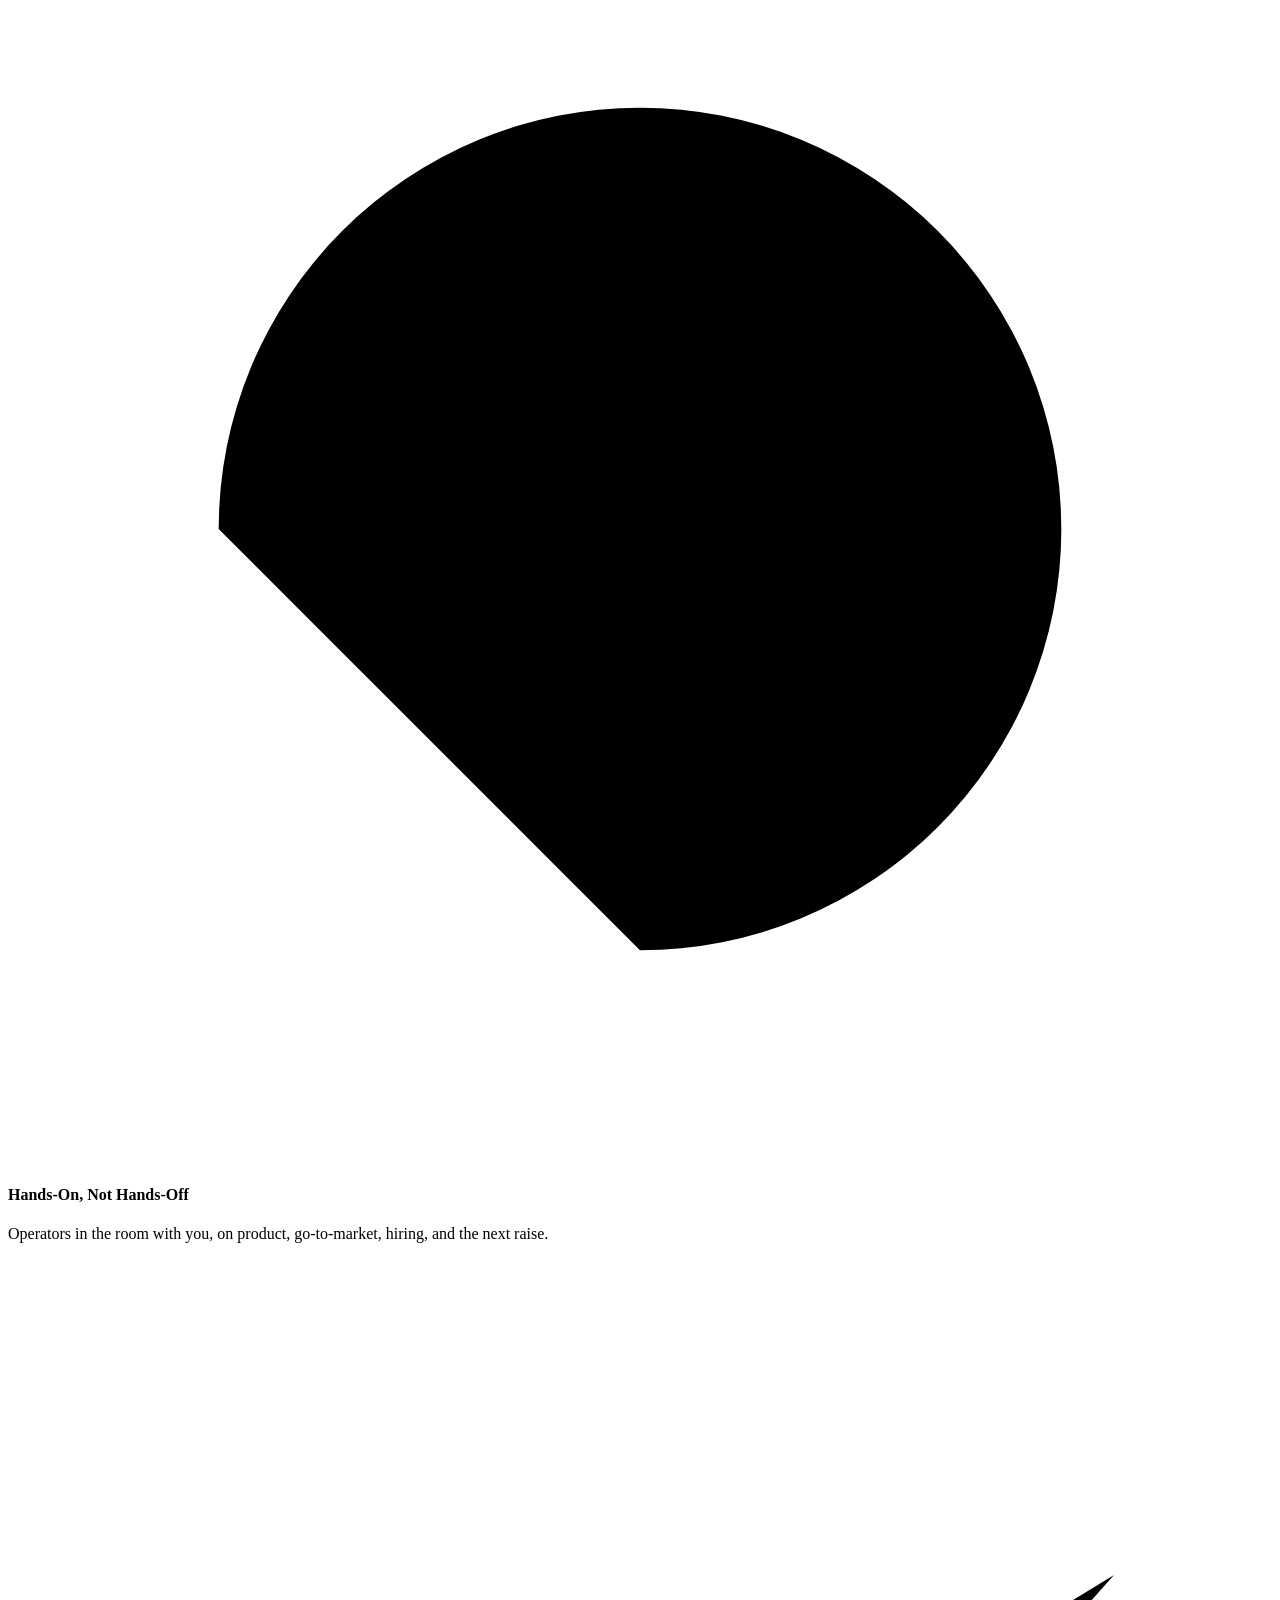
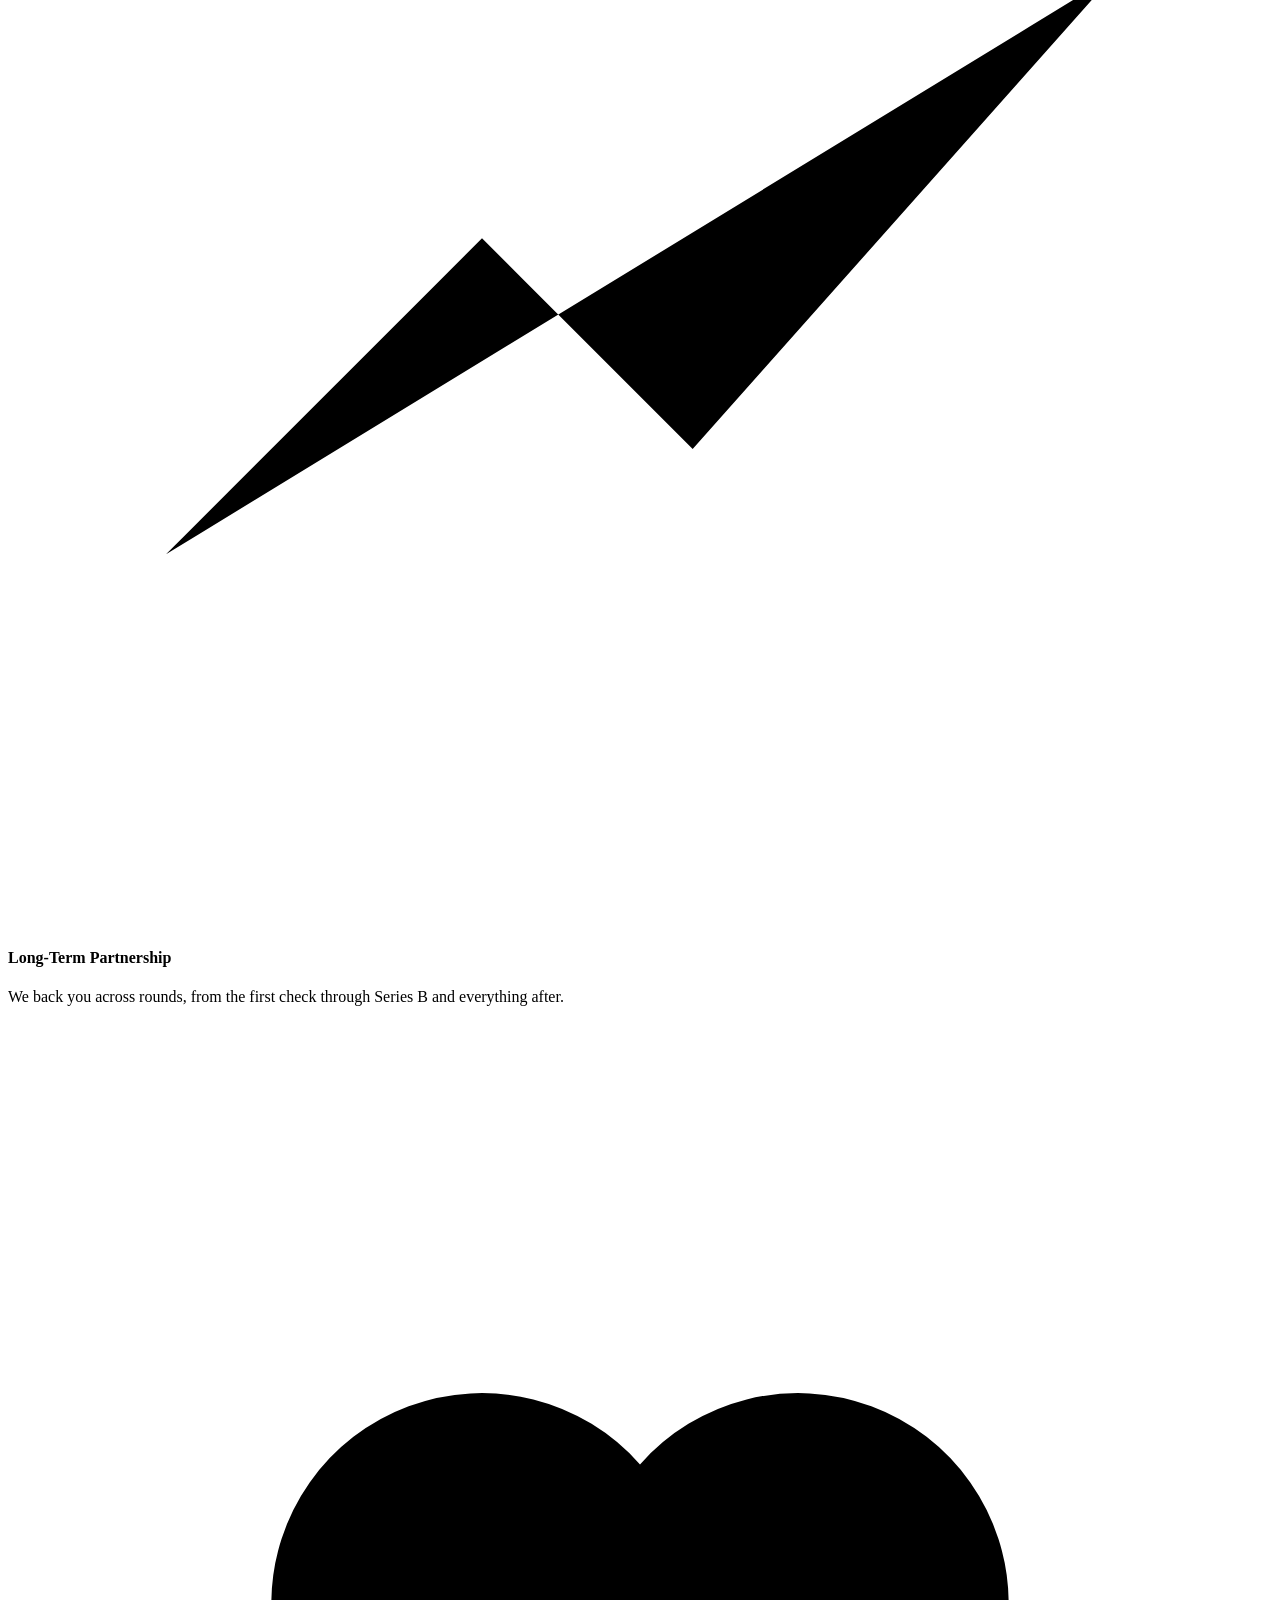
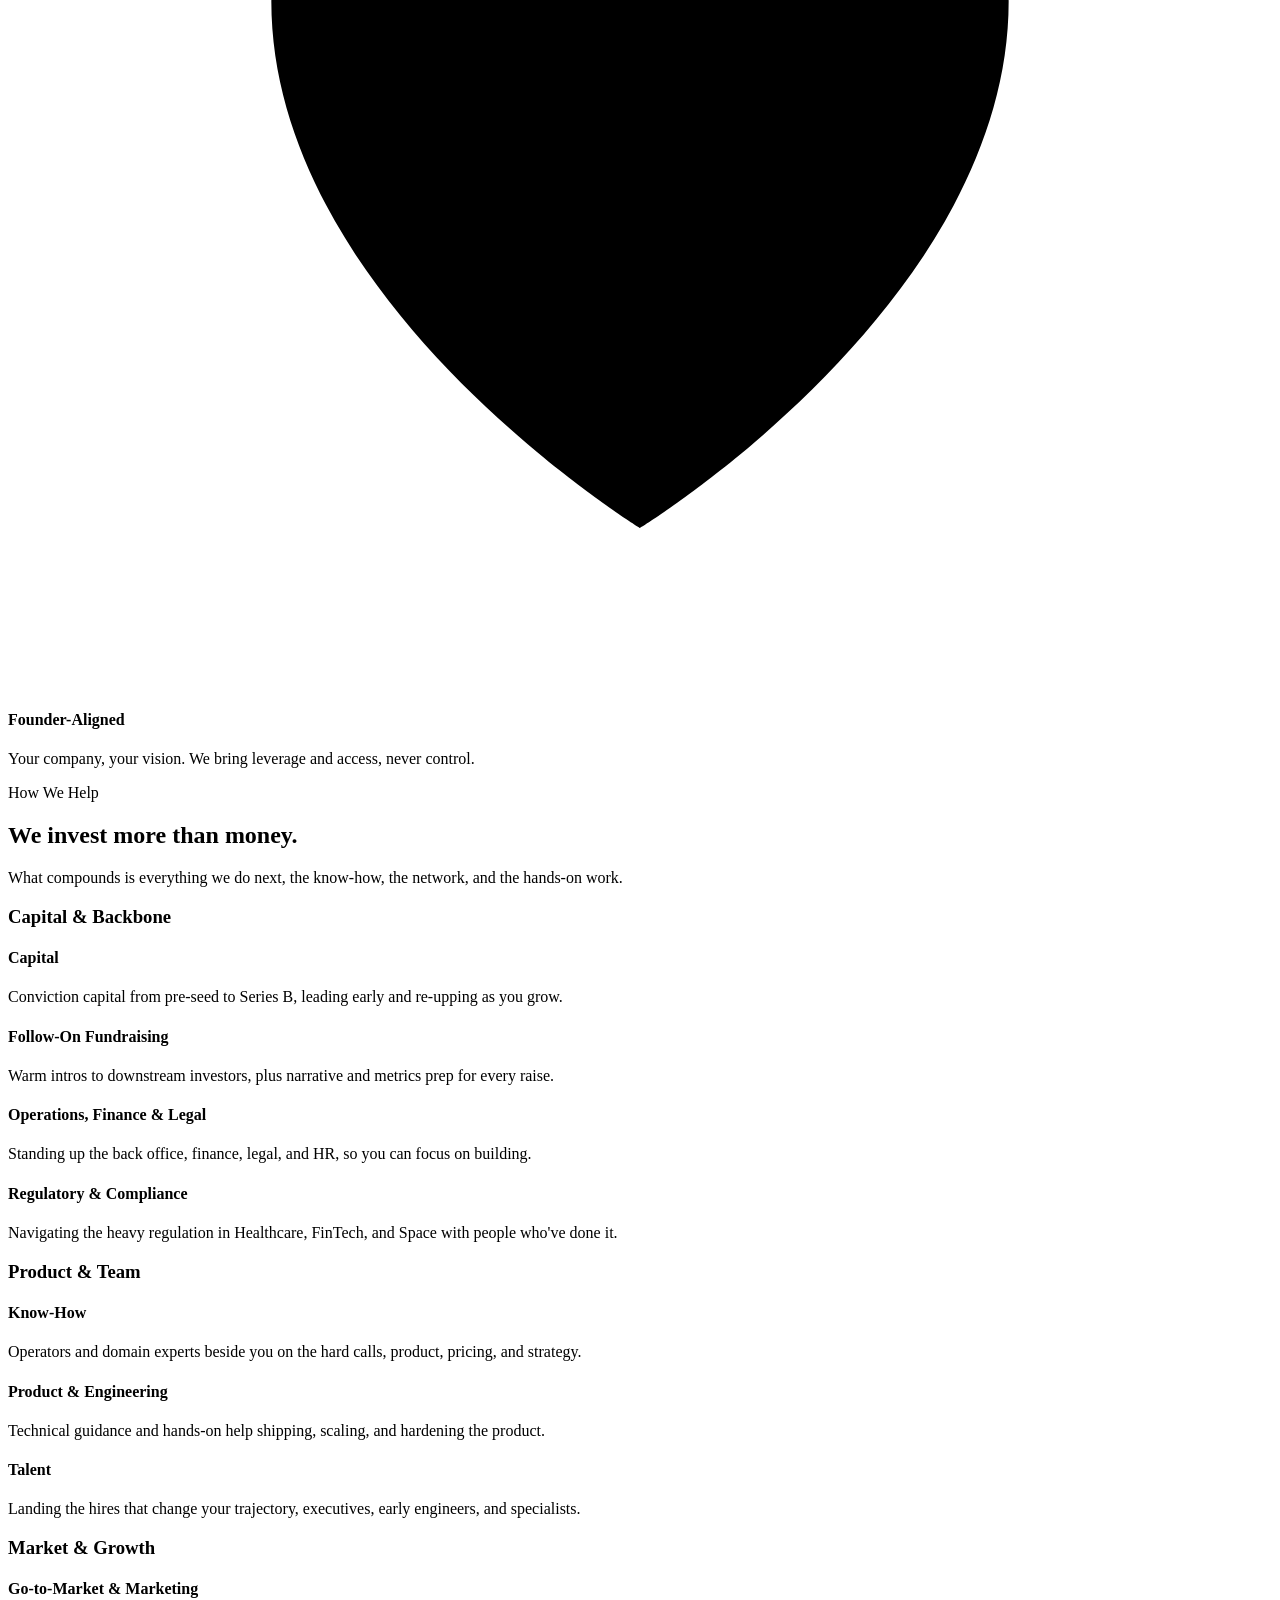
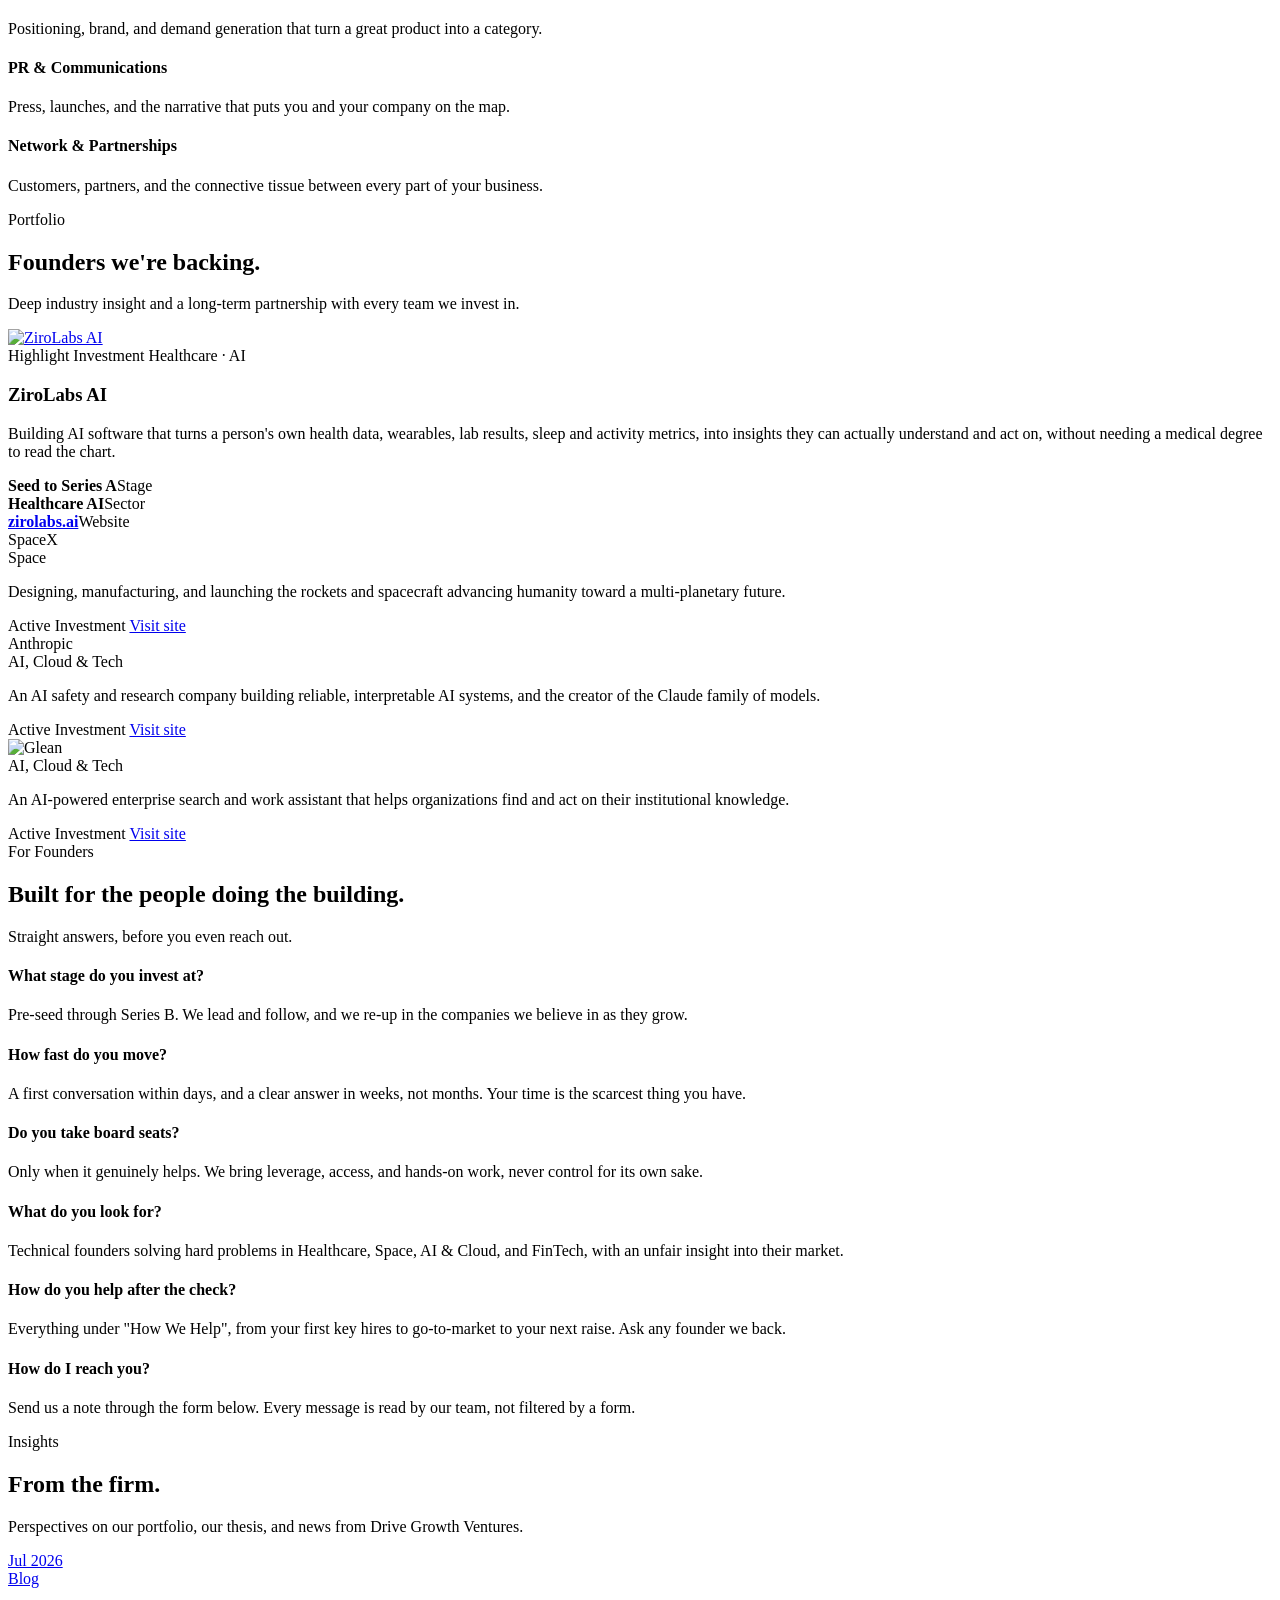
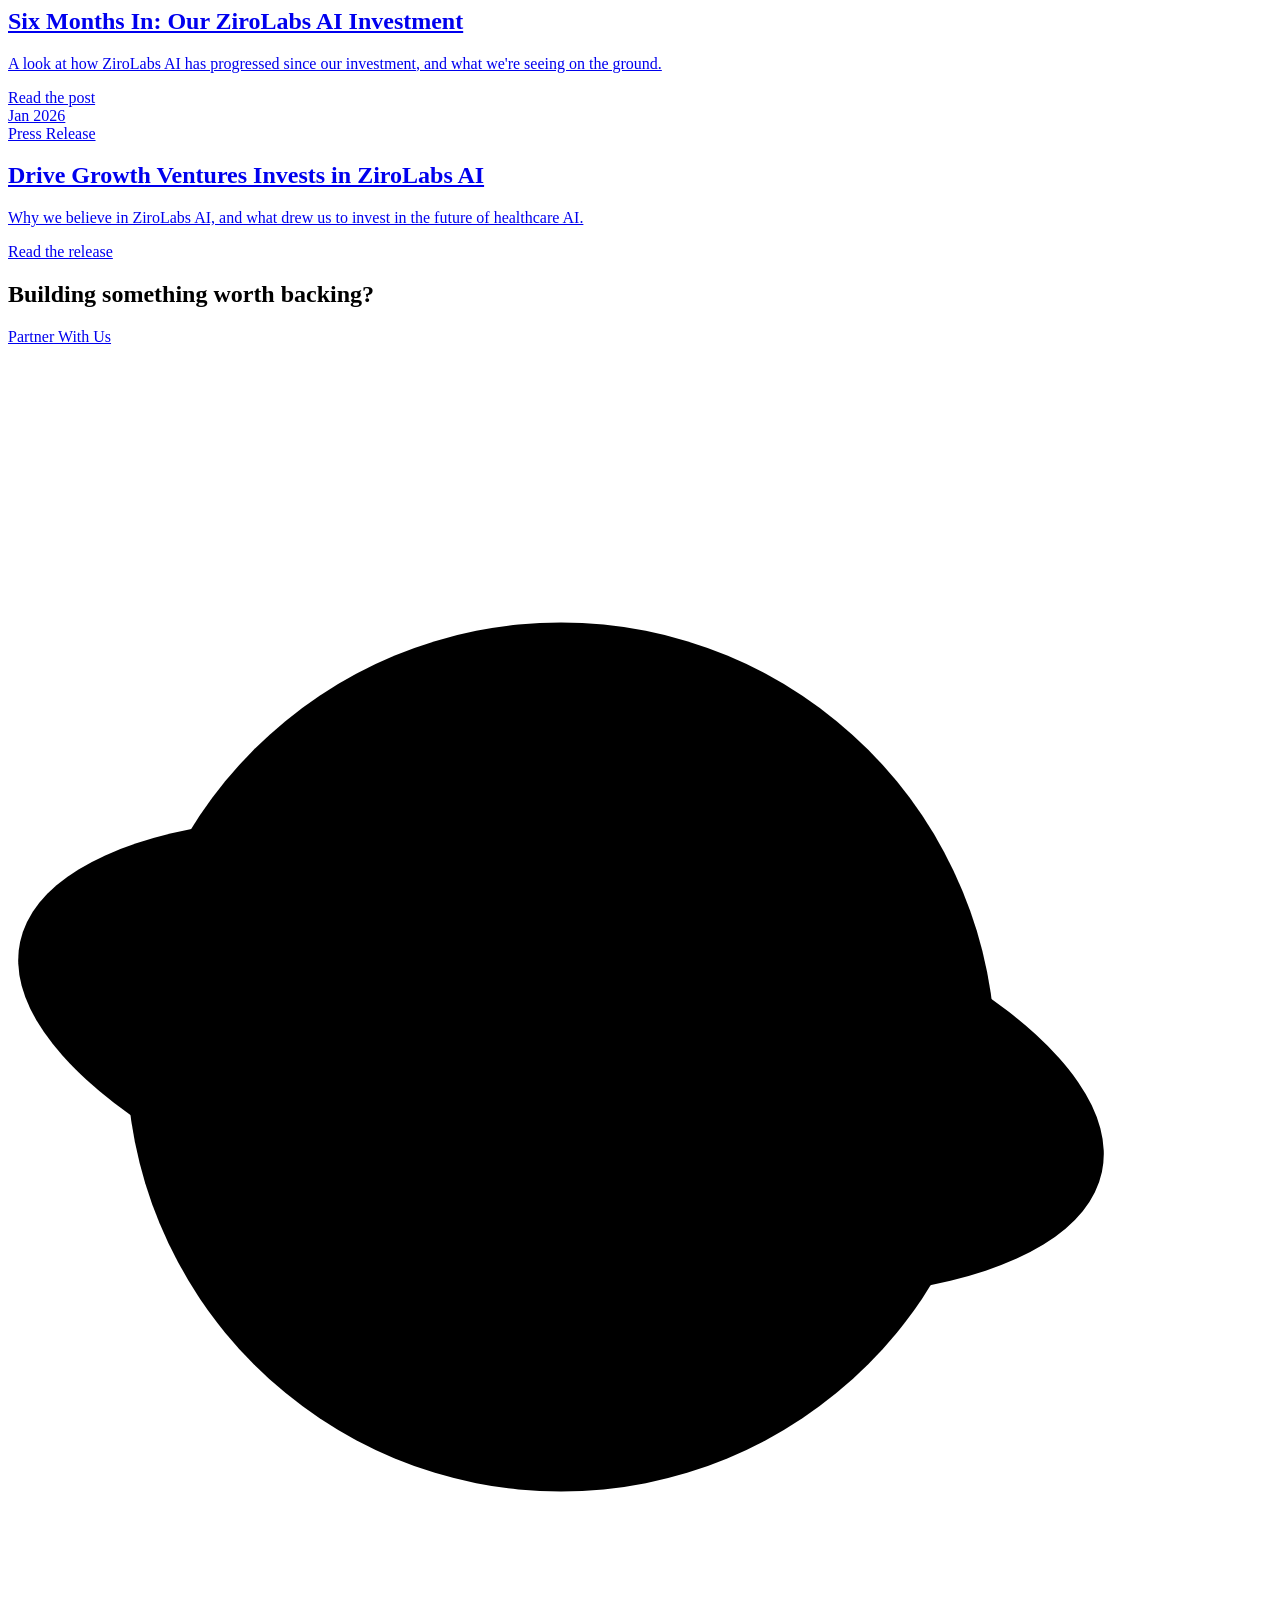
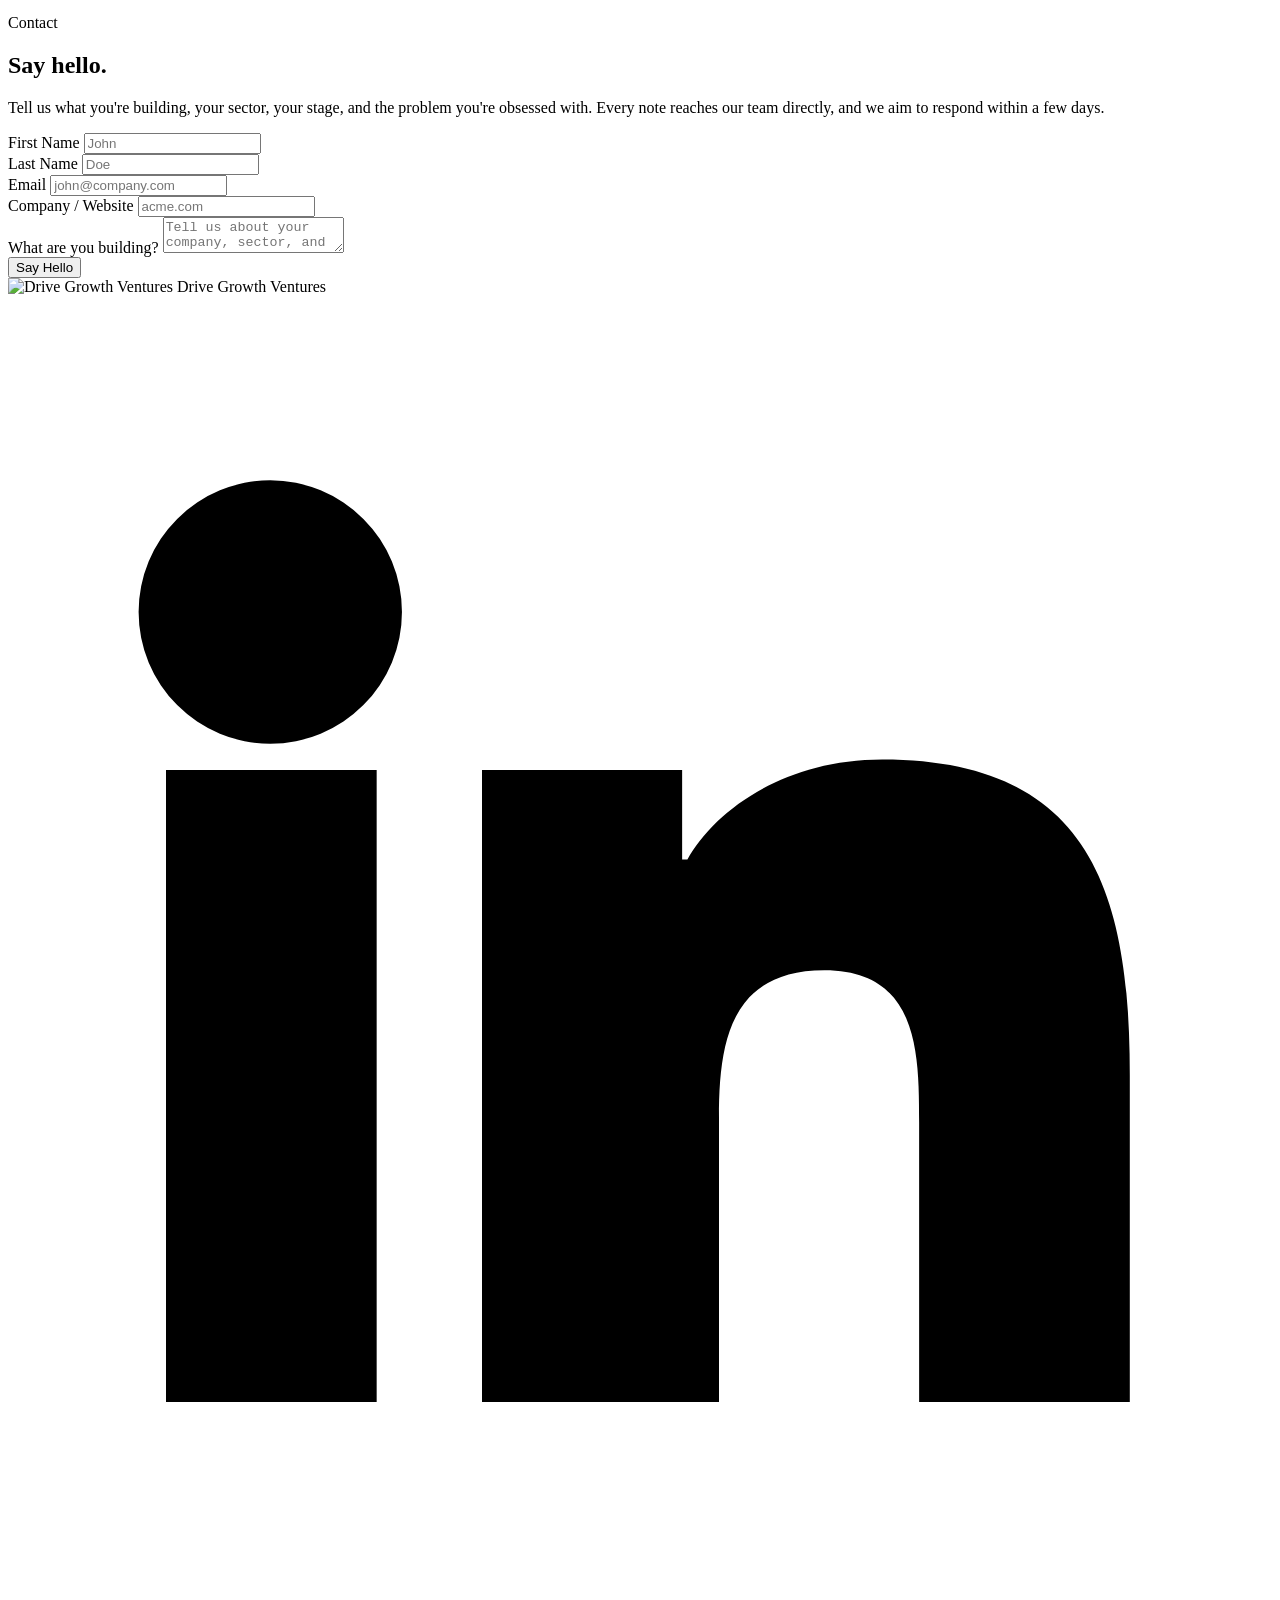
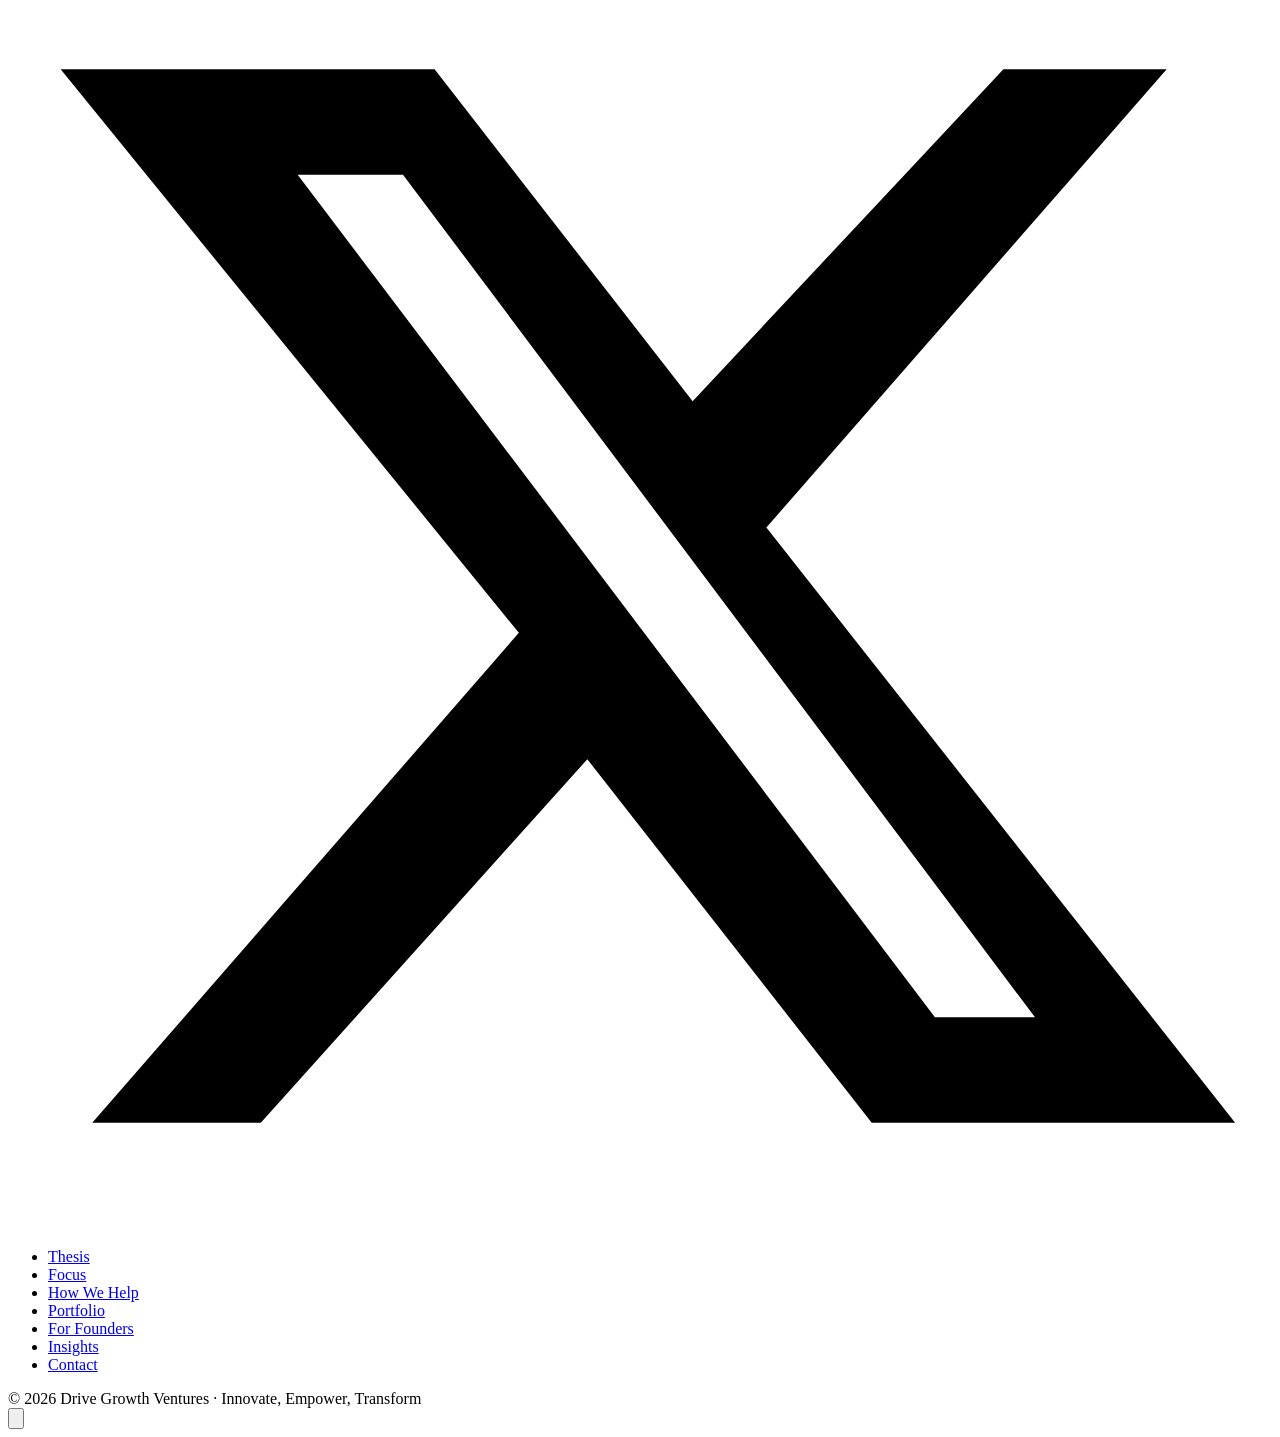
==== commit c1fe4eb2: "Link ZiroLabs logos to zirolabs.ai" ====
--- a/index.html
+++ b/index.html
@@ -57,7 +57,7 @@
           <span class="hl-item"><img src="logo-spacex.svg" alt="" style="height:12px"><span class="hl-word">SpaceX</span></span>
           <span class="hl-item"><img src="logo-anthropic.svg" alt="" style="height:18px"><span class="hl-word">Anthropic</span></span>
           <span class="hl-item"><img src="logo-glean.png" alt="Glean" class="hl-glean"></span>
-          <span class="hl-item"><img src="logo-zirolabs.png" alt="ZiroLabs" class="hl-ziro"></span>
+          <span class="hl-item"><a href="https://zirolabs.ai/" target="_blank" rel="noopener" aria-label="ZiroLabs AI"><img src="logo-zirolabs.png" alt="ZiroLabs" class="hl-ziro"></a></span>
         </div>
       </div>
     </div>
@@ -236,7 +236,7 @@
 
       <div class="featured featured-logo fade-in">
         <div class="fl-brand">
-          <img src="logo-zirolabs.png" alt="ZiroLabs AI" class="fl-logo">
+          <a href="https://zirolabs.ai/" target="_blank" rel="noopener" aria-label="Visit ZiroLabs AI"><img src="logo-zirolabs.png" alt="ZiroLabs AI" class="fl-logo"></a>
         </div>
         <div class="fl-content">
           <span class="featured-tag">Highlight Investment</span>
